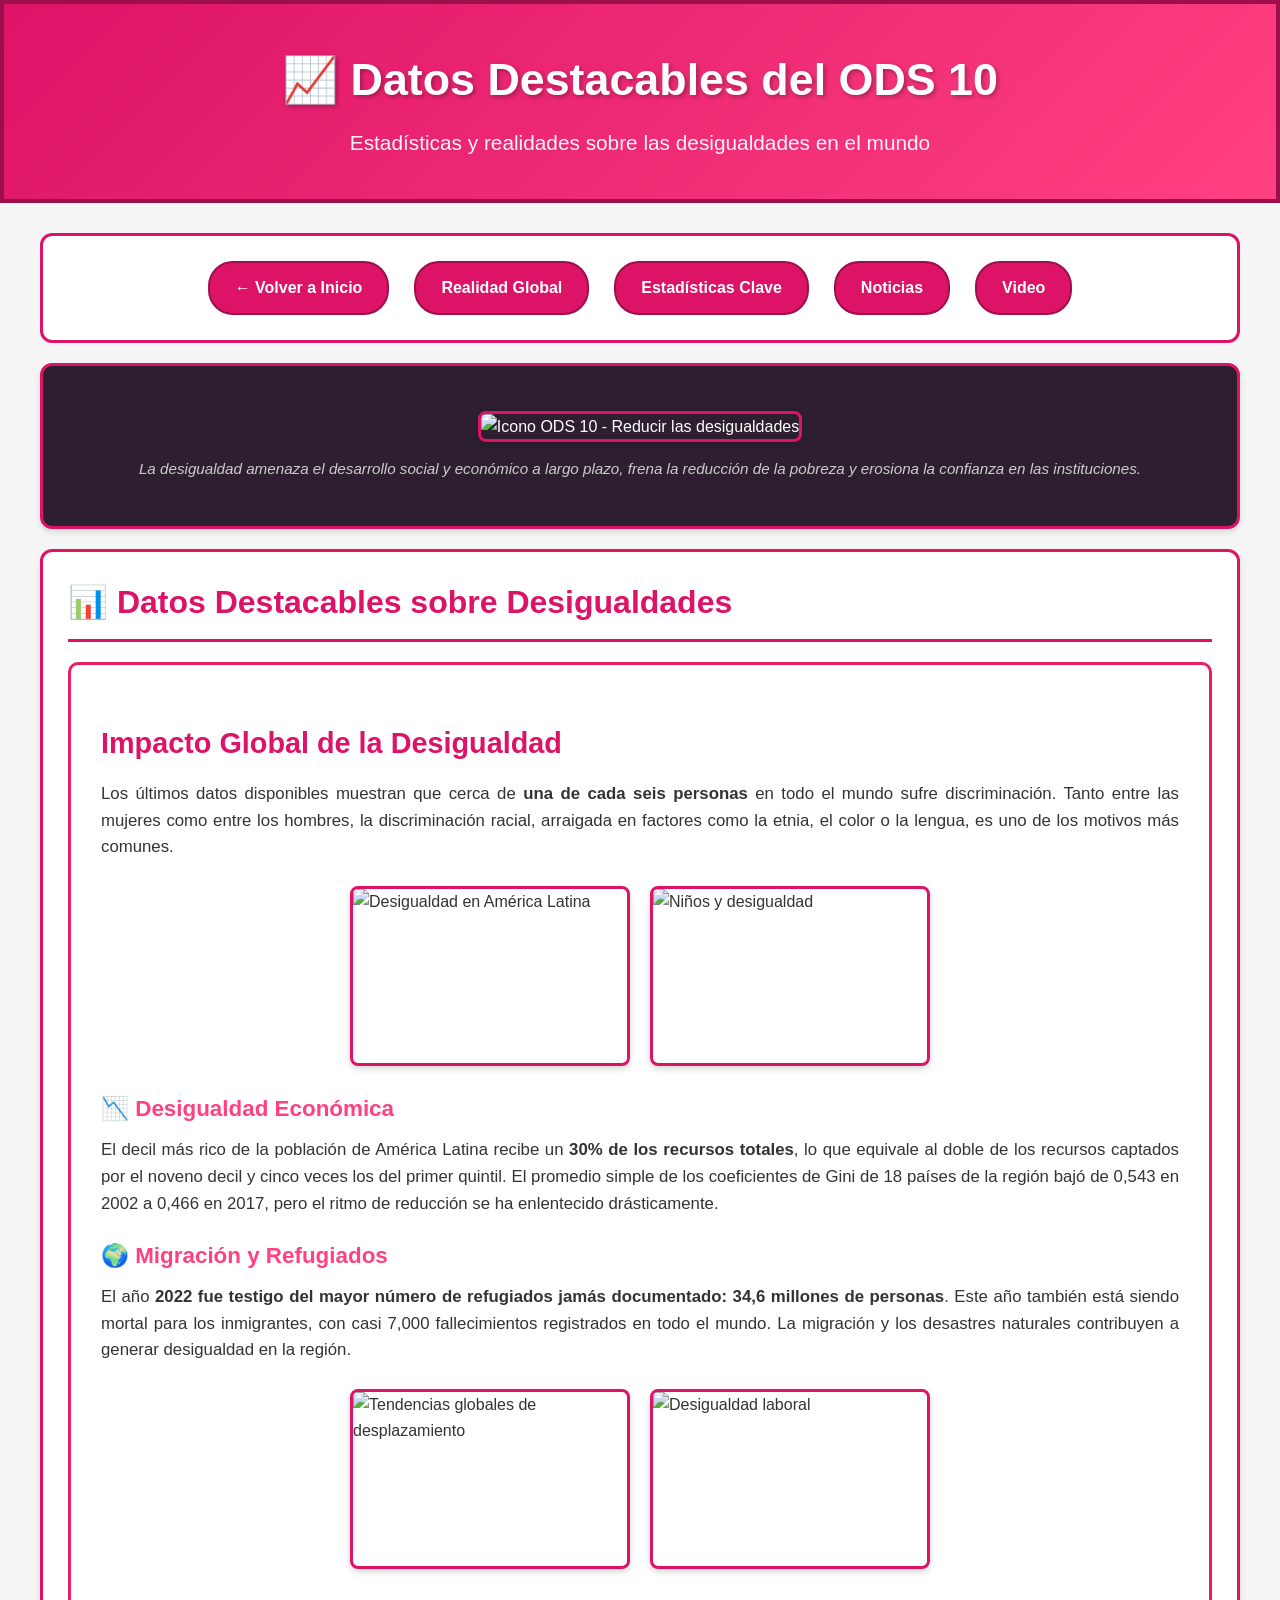
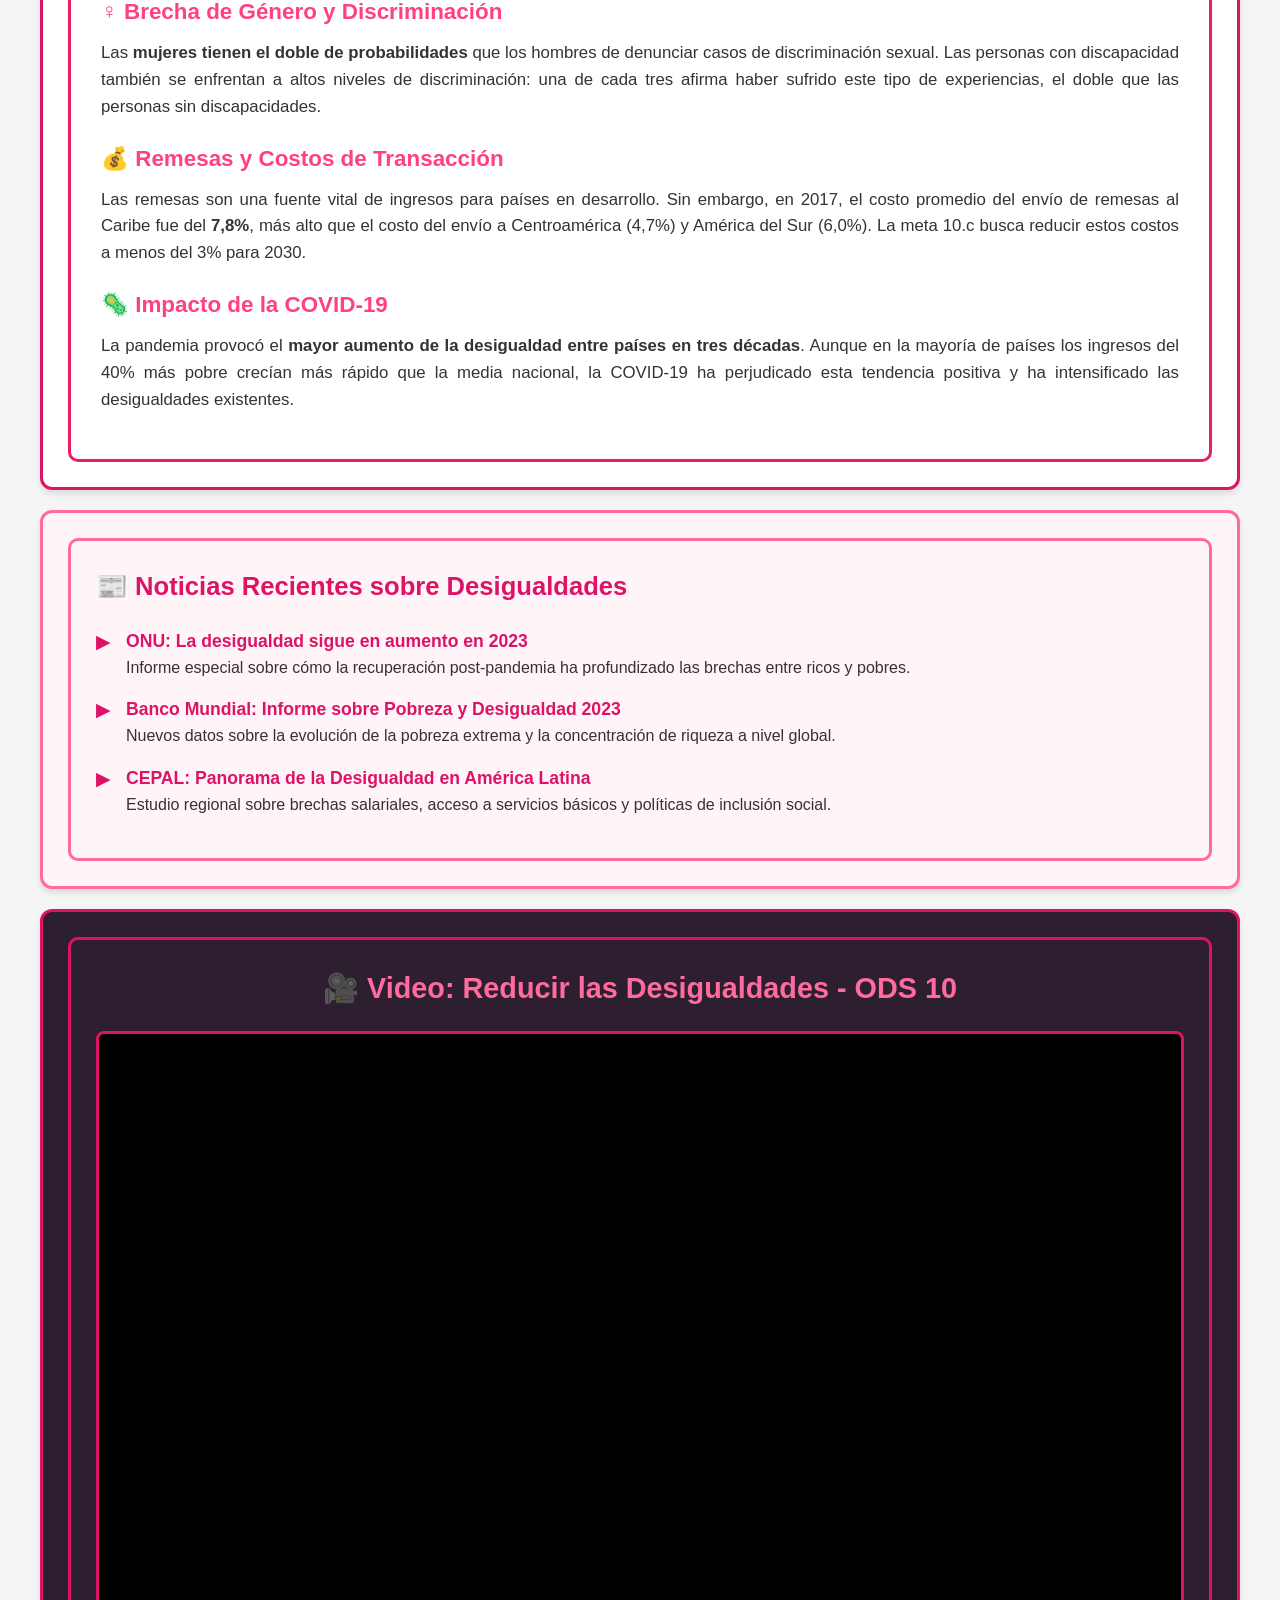
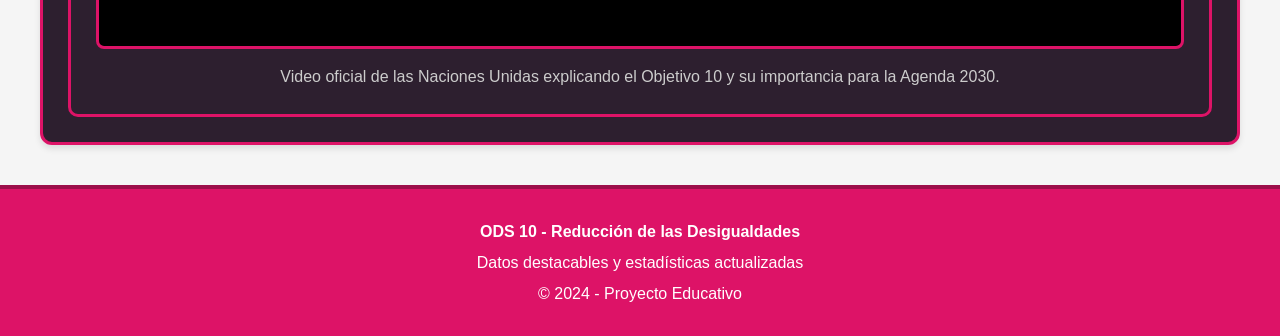
==== secundaria.html @ 6e18056b "Add files via upload" ====
<!DOCTYPE html>
<html lang="es">
<head>
    <meta charset="UTF-8">
    <meta name="viewport" content="width=device-width, initial-scale=1.0">
    <title>ODS 10 - Datos Destacables | Reducción de las Desigualdades</title>
    <link rel="stylesheet" href="styles.css">
</head>
<body>

    <!-- HEADER -->
    <header class="header">
        <h1>📈 Datos Destacables del ODS 10</h1>
        <p>Estadísticas y realidades sobre las desigualdades en el mundo</p>
    </header>

    <!-- CONTENEDOR 1: MENÚ -->
    <nav class="menu-container">
        <ul class="menu">
            <li><a href="index.html">← Volver a Inicio</a></li>
            <li><a href="#elemento1">Realidad Global</a></li>
            <li><a href="#elemento2">Estadísticas Clave</a></li>
            <li><a href="#elemento3">Noticias</a></li>
            <li><a href="#elemento4">Video</a></li>
        </ul>
    </nav>

    <!-- ELEMENTO 1: IMAGEN FOTOGRÁFICA -->
    <section id="elemento1" class="container container-dark">
        <div class="image-container" style="background-color: transparent; border: none;">
            <img src="https://www.un.org/sustainabledevelopment/es/wp-content/uploads/sites/3/2019/07/E_SDG-goals_icons-individual-rgb-10.png" 
                 alt="Icono ODS 10 - Reducir las desigualdades">
            <p class="image-caption" style="color: #ccc;">
                La desigualdad amenaza el desarrollo social y económico a largo plazo, frena la reducción de la pobreza 
                y erosiona la confianza en las instituciones.
            </p>
        </div>
    </section>

    <!-- ELEMENTO 2: TEXTO DE DATOS DESTACABLES -->
    <section id="elemento2" class="container">
        <h2 class="section-title">📊 Datos Destacables sobre Desigualdades</h2>
        
        <div class="text-content">
            <h2>Impacto Global de la Desigualdad</h2>
            <p>
                Los últimos datos disponibles muestran que cerca de <strong>una de cada seis personas</strong> en todo el mundo 
                sufre discriminación. Tanto entre las mujeres como entre los hombres, la discriminación racial, arraigada 
                en factores como la etnia, el color o la lengua, es uno de los motivos más comunes.
            </p>

            <!-- PRIMERA IMAGEN EN MEDIO DEL TEXTO -->
            <div class="inline-images">
                <img src="https://www.cepal.org/sites/default/files/styles/1280x720/public/images/field/image/2023-04/ods-10-redes.jpg" 
                     alt="Desigualdad en América Latina" class="inline-image">
                <img src="https://www.unicef.org/sites/default/files/styles/press_release_feature/public/UNI309553.jpg" 
                     alt="Niños y desigualdad" class="inline-image">
            </div>

            <h3>📉 Desigualdad Económica</h3>
            <p>
                El decil más rico de la población de América Latina recibe un <strong>30% de los recursos totales</strong>, 
                lo que equivale al doble de los recursos captados por el noveno decil y cinco veces los del primer quintil. 
                El promedio simple de los coeficientes de Gini de 18 países de la región bajó de 0,543 en 2002 a 0,466 en 2017, 
                pero el ritmo de reducción se ha enlentecido drásticamente.
            </p>

            <h3>🌍 Migración y Refugiados</h3>
            <p>
                El año <strong>2022 fue testigo del mayor número de refugiados jamás documentado: 34,6 millones de personas</strong>. 
                Este año también está siendo mortal para los inmigrantes, con casi 7,000 fallecimientos registrados en todo el mundo. 
                La migración y los desastres naturales contribuyen a generar desigualdad en la región.
            </p>

            <!-- SEGUNDA IMAGEN EN MEDIO DEL TEXTO -->
            <div class="inline-images">
                <img src="https://www.unhcr.org/sites/default/files/2022-06/UNHCR-Global-Trends-Report-2021.jpg" 
                     alt="Tendencias globales de desplazamiento" class="inline-image">
                <img src="https://www.ilo.org/wcmsp5/groups/public/@dgreports/@dcomm/documents/image/wcms_738814.jpg" 
                     alt="Desigualdad laboral" class="inline-image">
            </div>

            <h3>♀️ Brecha de Género y Discriminación</h3>
            <p>
                Las <strong>mujeres tienen el doble de probabilidades</strong> que los hombres de denunciar casos de discriminación sexual. 
                Las personas con discapacidad también se enfrentan a altos niveles de discriminación: una de cada tres afirma haber 
                sufrido este tipo de experiencias, el doble que las personas sin discapacidades.
            </p>

            <h3>💰 Remesas y Costos de Transacción</h3>
            <p>
                Las remesas son una fuente vital de ingresos para países en desarrollo. Sin embargo, en 2017, el costo promedio 
                del envío de remesas al Caribe fue del <strong>7,8%</strong>, más alto que el costo del envío a Centroamérica (4,7%) 
                y América del Sur (6,0%). La meta 10.c busca reducir estos costos a menos del 3% para 2030.
            </p>

            <h3>🦠 Impacto de la COVID-19</h3>
            <p>
                La pandemia provocó el <strong>mayor aumento de la desigualdad entre países en tres décadas</strong>. 
                Aunque en la mayoría de países los ingresos del 40% más pobre crecían más rápido que la media nacional, 
                la COVID-19 ha perjudicado esta tendencia positiva y ha intensificado las desigualdades existentes.
            </p>
        </div>
    </section>

    <!-- ELEMENTO 3: LISTA CON LINKS A NOTICIAS -->
    <section id="elemento3" class="container container-alt">
        <div class="links-list">
            <h3>📰 Noticias Recientes sobre Desigualdades</h3>
            <ul>
                <li>
                    <a href="https://www.un.org/sustainabledevelopment/es/blog/2023/09/desigualdad-en-aumento/" target="_blank">
                        ONU: La desigualdad sigue en aumento en 2023
                    </a>
                    <p>Informe especial sobre cómo la recuperación post-pandemia ha profundizado las brechas entre ricos y pobres.</p>
                </li>
                <li>
                    <a href="https://www.bancomundial.org/es/news/press-release/2023/03/01/poverty-and-inequality-report-2023" target="_blank">
                        Banco Mundial: Informe sobre Pobreza y Desigualdad 2023
                    </a>
                    <p>Nuevos datos sobre la evolución de la pobreza extrema y la concentración de riqueza a nivel global.</p>
                </li>
                <li>
                    <a href="https://www.cepal.org/es/comunicados/la-desigualdad-america-latina-caribe" target="_blank">
                        CEPAL: Panorama de la Desigualdad en América Latina
                    </a>
                    <p>Estudio regional sobre brechas salariales, acceso a servicios básicos y políticas de inclusión social.</p>
                </li>
            </ul>
        </div>
    </section>

    <!-- ELEMENTO 4: VIDEO -->
    <section id="elemento4" class="container container-dark">
        <div class="video-container">
            <h3>🎥 Video: Reducir las Desigualdades - ODS 10</h3>
            <div class="video-wrapper">
                <iframe 
                    src="https://www.youtube.com/embed/9HKfK3n-2xA" 
                    title="Video ODS 10 - Reducción de las Desigualdades" 
                    frameborder="0" 
                    allow="accelerometer; autoplay; clipboard-write; encrypted-media; gyroscope; picture-in-picture" 
                    allowfullscreen>
                </iframe>
            </div>
            <p style="margin-top: 15px; color: #ccc;">
                Video oficial de las Naciones Unidas explicando el Objetivo 10 y su importancia para la Agenda 2030.
            </p>
        </div>
    </section>

    <!-- FOOTER -->
    <footer class="footer">
        <p><strong>ODS 10 - Reducción de las Desigualdades</strong></p>
        <p>Datos destacables y estadísticas actualizadas</p>
        <p>&copy; 2024 - Proyecto Educativo</p>
    </footer>

</body>
</html>
---- styles.css ----
/* ============================================
   ESTILOS GENERALES - ODS 10
   Reducción de las Desigualdades
   ============================================ */

* {
    margin: 0;
    padding: 0;
    box-sizing: border-box;
}

body {
    font-family: 'Segoe UI', Tahoma, Geneva, Verdana, sans-serif;
    background-color: #f5f5f5;
    color: #333;
    line-height: 1.6;
}

/* ============================================
   CONTENEDORES BASE
   ============================================ */

.container {
    background-color: #ffffff;
    border: 3px solid #dd1367; /* Color oficial ODS 10 */
    border-radius: 12px;
    padding: 25px;
    margin: 20px auto;
    max-width: 1200px;
    box-shadow: 0 4px 6px rgba(0, 0, 0, 0.1);
}

.container-alt {
    background-color: #fff5f8;
    border: 3px solid #ff6b9d;
}

.container-dark {
    background-color: #2d1f2f;
    border: 3px solid #dd1367;
    color: white;
}

.container-light {
    background-color: #fafafa;
    border: 3px solid #e91e63;
}

/* ============================================
   HEADER Y NAVEGACIÓN
   ============================================ */

.header {
    background: linear-gradient(135deg, #dd1367 0%, #ff4081 100%);
    color: white;
    text-align: center;
    padding: 40px 20px;
    border: 4px solid #9c0f4a;
    margin-bottom: 30px;
}

.header h1 {
    font-size: 2.8em;
    margin-bottom: 10px;
    text-shadow: 2px 2px 4px rgba(0,0,0,0.3);
}

.header p {
    font-size: 1.3em;
    opacity: 0.95;
}

/* Menú de navegación */
.menu-container {
    background-color: #ffffff;
    border: 3px solid #dd1367;
    padding: 20px;
    margin: 20px auto;
    max-width: 1200px;
    border-radius: 12px;
}

.menu {
    display: flex;
    justify-content: center;
    flex-wrap: wrap;
    gap: 15px;
    list-style: none;
}

.menu li {
    margin: 5px;
}

.menu a {
    display: block;
    background-color: #dd1367;
    color: white;
    text-decoration: none;
    padding: 12px 25px;
    border-radius: 25px;
    font-weight: bold;
    transition: all 0.3s ease;
    border: 2px solid #9c0f4a;
}

.menu a:hover {
    background-color: #ff4081;
    transform: translateY(-2px);
    box-shadow: 0 4px 8px rgba(221, 19, 103, 0.3);
}

.menu a.active {
    background-color: #9c0f4a;
}

/* ============================================
   SECCIONES DE CONTENIDO
   ============================================ */

.section-title {
    color: #dd1367;
    font-size: 2em;
    margin-bottom: 20px;
    border-bottom: 3px solid #dd1367;
    padding-bottom: 10px;
}

.content-wrapper {
    display: grid;
    grid-template-columns: 1fr;
    gap: 30px;
}

/* Elemento 1: Imagen fotográfica */
.image-container {
    text-align: center;
    background-color: #fff0f3;
    border: 3px solid #ff6b9d;
    padding: 20px;
    border-radius: 10px;
}

.image-container img {
    max-width: 100%;
    height: auto;
    border-radius: 8px;
    border: 3px solid #dd1367;
    box-shadow: 0 4px 8px rgba(0,0,0,0.2);
}

.image-caption {
    margin-top: 15px;
    font-style: italic;
    color: #666;
    font-size: 0.95em;
}

/* Elemento 2: Texto con imágenes */
.text-content {
    background-color: #ffffff;
    border: 3px solid #e91e63;
    padding: 30px;
    border-radius: 10px;
}

.text-content h2 {
    color: #dd1367;
    margin: 25px 0 15px 0;
    font-size: 1.8em;
}

.text-content h3 {
    color: #ff4081;
    margin: 20px 0 10px 0;
    font-size: 1.4em;
}

.text-content p {
    margin-bottom: 15px;
    text-align: justify;
    font-size: 1.05em;
}

.inline-images {
    display: flex;
    justify-content: center;
    gap: 20px;
    margin: 25px 0;
    flex-wrap: wrap;
}

.inline-image {
    width: 280px;
    height: 180px;
    object-fit: cover;
    border: 3px solid #dd1367;
    border-radius: 8px;
    box-shadow: 0 3px 6px rgba(0,0,0,0.16);
}

/* Elemento 3: Lista con links */
.links-list {
    background-color: #fff5f8;
    border: 3px solid #ff6b9d;
    padding: 25px;
    border-radius: 10px;
}

.links-list h3 {
    color: #dd1367;
    margin-bottom: 20px;
    font-size: 1.6em;
}

.links-list ul {
    list-style: none;
    padding-left: 0;
}

.links-list li {
    margin: 15px 0;
    padding-left: 30px;
    position: relative;
}

.links-list li::before {
    content: "▶";
    color: #dd1367;
    position: absolute;
    left: 0;
    font-size: 1.2em;
}

.links-list a {
    color: #dd1367;
    text-decoration: none;
    font-weight: 600;
    font-size: 1.1em;
    transition: color 0.3s;
}

.links-list a:hover {
    color: #ff4081;
    text-decoration: underline;
}

/* Elemento 4: Infografía */
.infografia-container {
    background-color: #ffffff;
    border: 3px solid #dd1367;
    padding: 25px;
    border-radius: 10px;
    text-align: center;
}

.infografia-container h3 {
    color: #dd1367;
    margin-bottom: 20px;
    font-size: 1.8em;
}

.infografia-img {
    max-width: 100%;
    height: auto;
    border: 3px solid #ff6b9d;
    border-radius: 8px;
}

/* Elemento 4 alternativo: Video */
.video-container {
    background-color: #2d1f2f;
    border: 3px solid #dd1367;
    padding: 25px;
    border-radius: 10px;
    text-align: center;
    color: white;
}

.video-container h3 {
    color: #ff6b9d;
    margin-bottom: 20px;
    font-size: 1.8em;
}

.video-wrapper {
    position: relative;
    padding-bottom: 56.25%;
    height: 0;
    overflow: hidden;
    max-width: 100%;
    background: #000;
    border-radius: 8px;
    border: 3px solid #dd1367;
}

.video-wrapper iframe {
    position: absolute;
    top: 0;
    left: 0;
    width: 100%;
    height: 100%;
}

/* ============================================
   FOOTER
   ============================================ */

.footer {
    background-color: #dd1367;
    color: white;
    text-align: center;
    padding: 25px;
    margin-top: 40px;
    border-top: 4px solid #9c0f4a;
}

.footer p {
    margin: 5px 0;
}

/* ============================================
   RESPONSIVE
   ============================================ */

@media (max-width: 768px) {
    .header h1 {
        font-size: 2em;
    }
    
    .menu {
        flex-direction: column;
        align-items: center;
    }
    
    .inline-images {
        flex-direction: column;
        align-items: center;
    }
    
    .inline-image {
        width: 100%;
        max-width: 300px;
    }
}
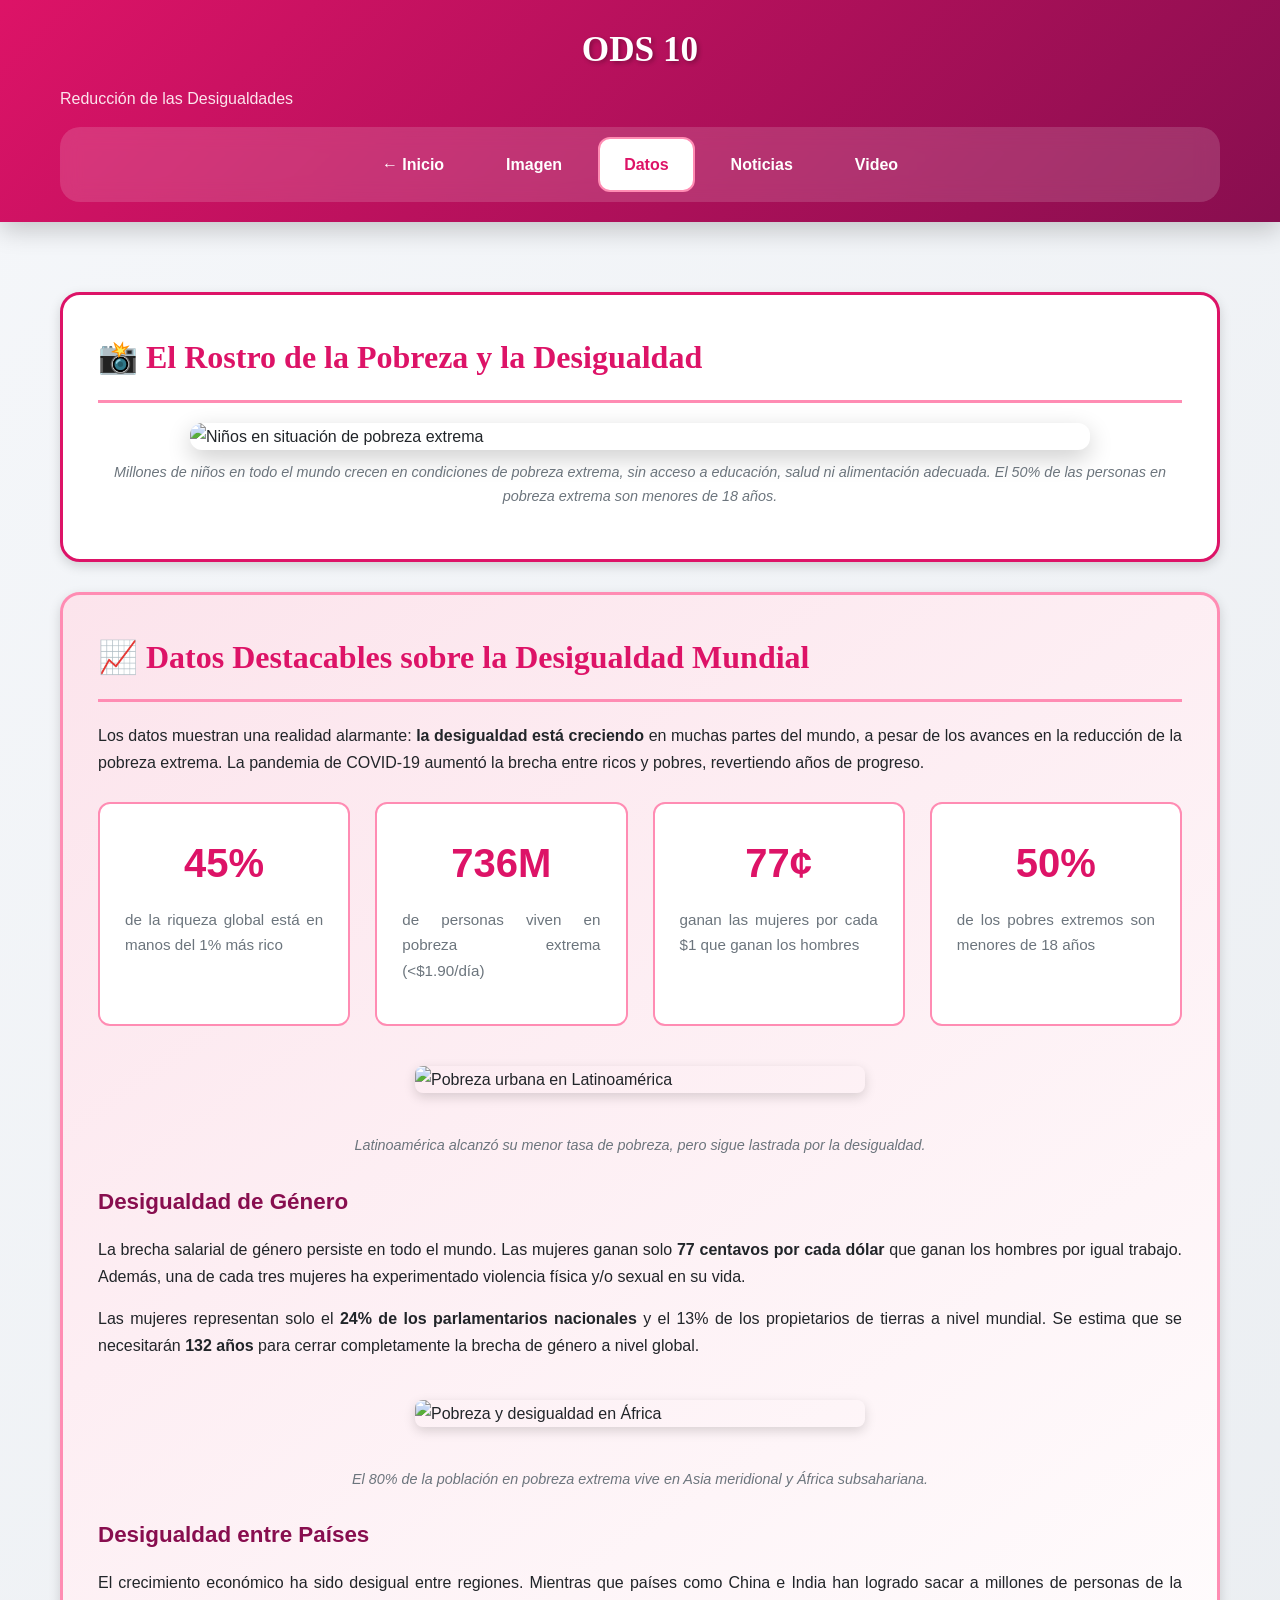
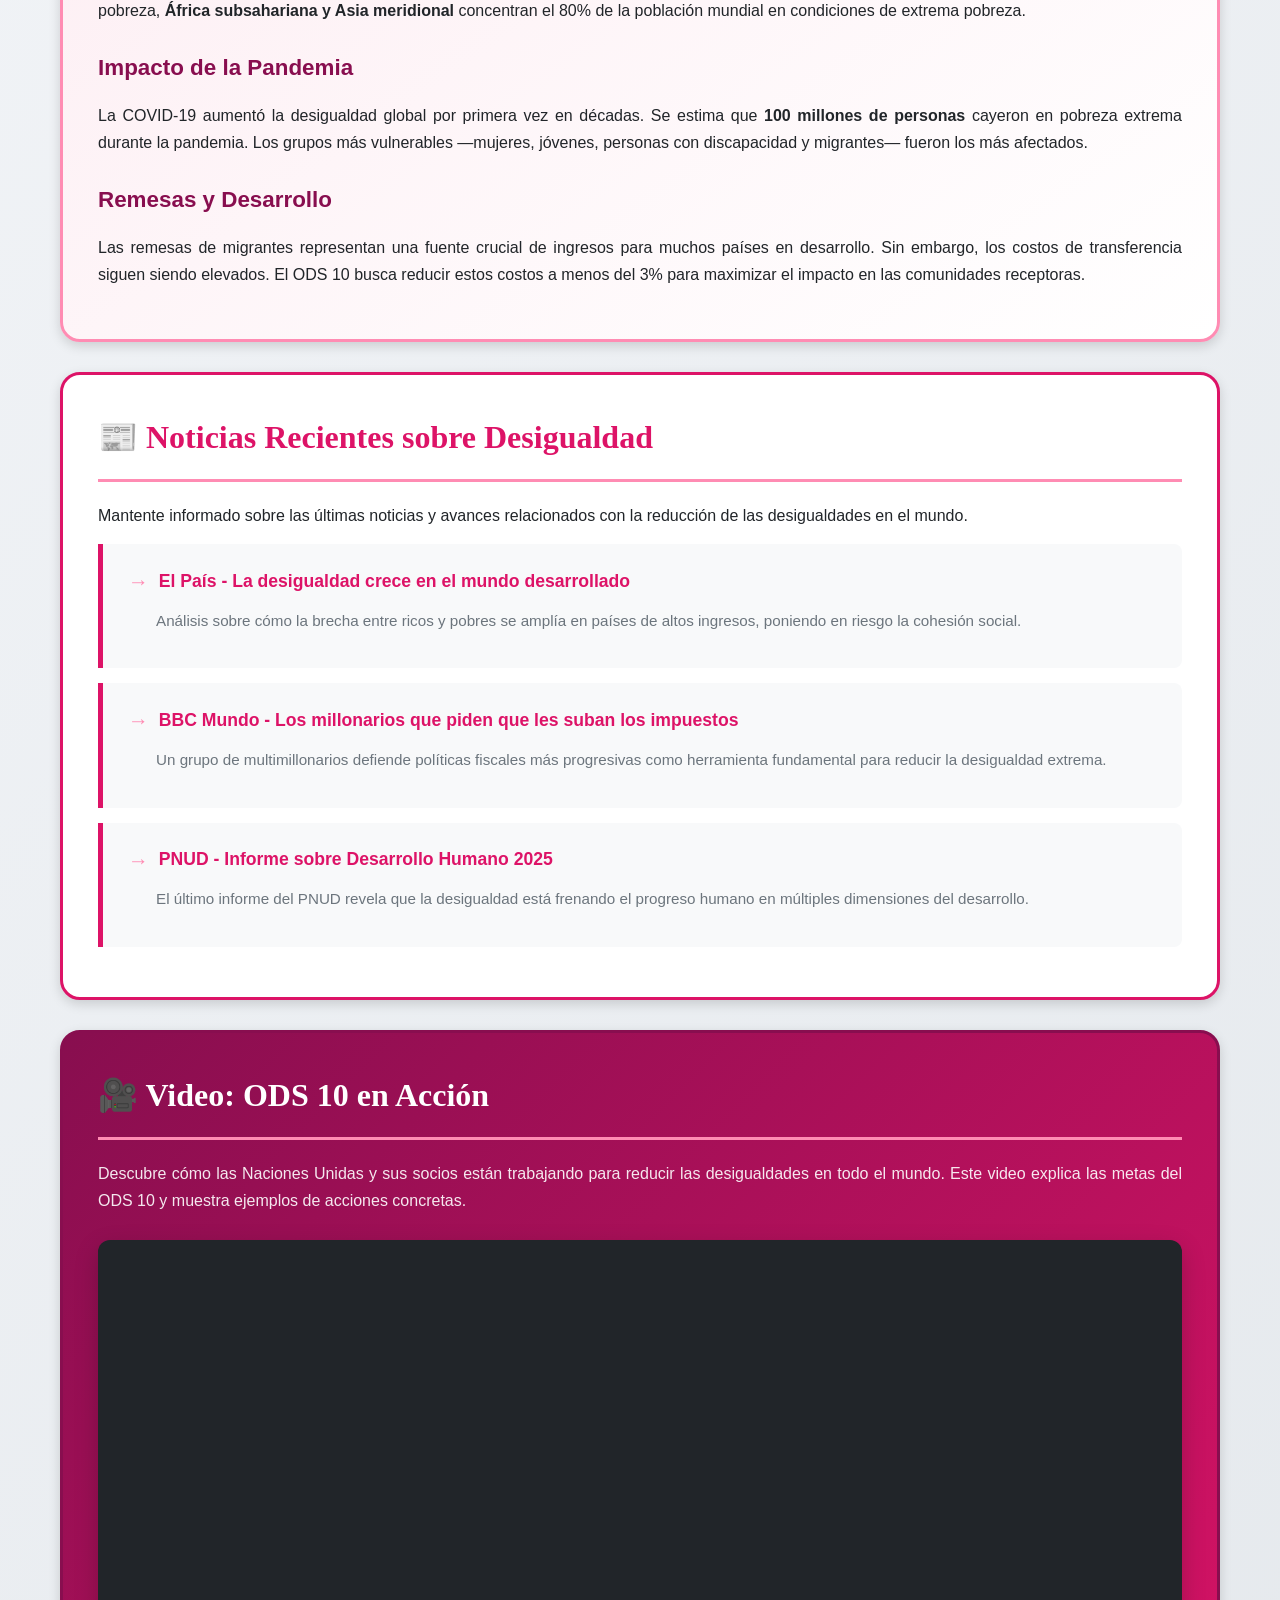
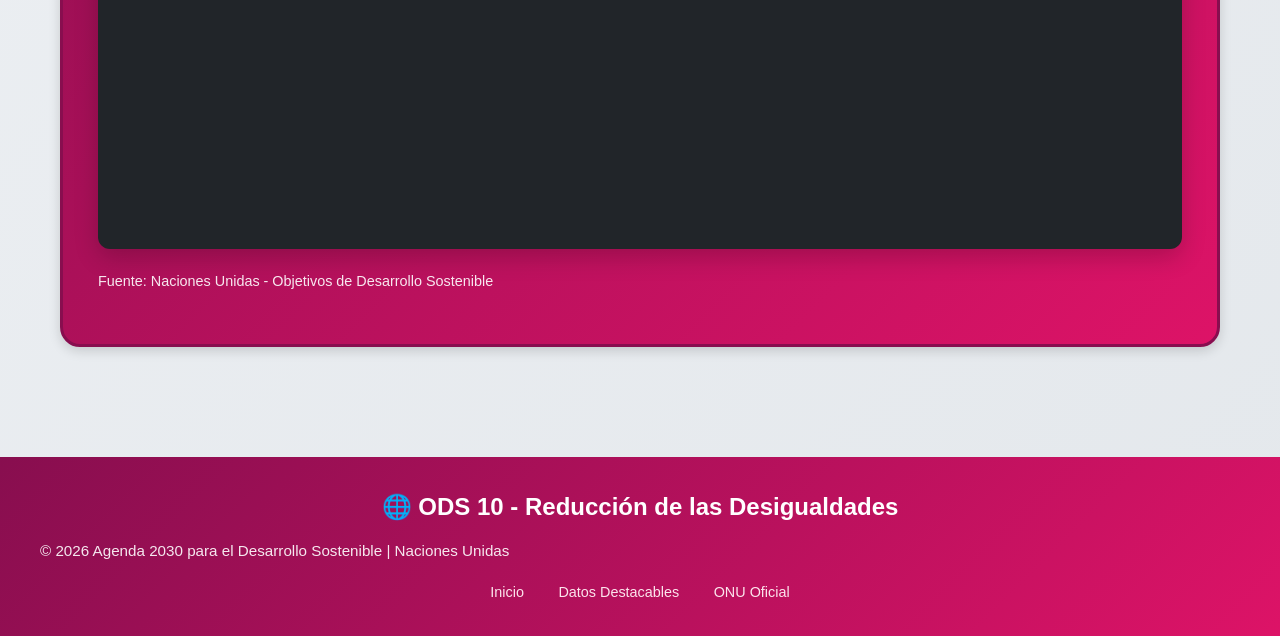
==== commit c09d00b6: "Add files via upload" ====
--- a/secundaria.html
+++ b/secundaria.html
@@ -1,160 +1,206 @@
-<!DOCTYPE html>
-<html lang="es">
-<head>
-    <meta charset="UTF-8">
-    <meta name="viewport" content="width=device-width, initial-scale=1.0">
-    <title>ODS 10 - Datos Destacables | Reducción de las Desigualdades</title>
-    <link rel="stylesheet" href="styles.css">
-</head>
-<body>
-
-    <!-- HEADER -->
-    <header class="header">
-        <h1>📈 Datos Destacables del ODS 10</h1>
-        <p>Estadísticas y realidades sobre las desigualdades en el mundo</p>
-    </header>
-
-    <!-- CONTENEDOR 1: MENÚ -->
-    <nav class="menu-container">
-        <ul class="menu">
-            <li><a href="index.html">← Volver a Inicio</a></li>
-            <li><a href="#elemento1">Realidad Global</a></li>
-            <li><a href="#elemento2">Estadísticas Clave</a></li>
-            <li><a href="#elemento3">Noticias</a></li>
-            <li><a href="#elemento4">Video</a></li>
-        </ul>
-    </nav>
-
-    <!-- ELEMENTO 1: IMAGEN FOTOGRÁFICA -->
-    <section id="elemento1" class="container container-dark">
-        <div class="image-container" style="background-color: transparent; border: none;">
-            <img src="https://www.un.org/sustainabledevelopment/es/wp-content/uploads/sites/3/2019/07/E_SDG-goals_icons-individual-rgb-10.png" 
-                 alt="Icono ODS 10 - Reducir las desigualdades">
-            <p class="image-caption" style="color: #ccc;">
-                La desigualdad amenaza el desarrollo social y económico a largo plazo, frena la reducción de la pobreza 
-                y erosiona la confianza en las instituciones.
-            </p>
-        </div>
-    </section>
-
-    <!-- ELEMENTO 2: TEXTO DE DATOS DESTACABLES -->
-    <section id="elemento2" class="container">
-        <h2 class="section-title">📊 Datos Destacables sobre Desigualdades</h2>
-        
-        <div class="text-content">
-            <h2>Impacto Global de la Desigualdad</h2>
-            <p>
-                Los últimos datos disponibles muestran que cerca de <strong>una de cada seis personas</strong> en todo el mundo 
-                sufre discriminación. Tanto entre las mujeres como entre los hombres, la discriminación racial, arraigada 
-                en factores como la etnia, el color o la lengua, es uno de los motivos más comunes.
-            </p>
-
-            <!-- PRIMERA IMAGEN EN MEDIO DEL TEXTO -->
-            <div class="inline-images">
-                <img src="https://www.cepal.org/sites/default/files/styles/1280x720/public/images/field/image/2023-04/ods-10-redes.jpg" 
-                     alt="Desigualdad en América Latina" class="inline-image">
-                <img src="https://www.unicef.org/sites/default/files/styles/press_release_feature/public/UNI309553.jpg" 
-                     alt="Niños y desigualdad" class="inline-image">
-            </div>
-
-            <h3>📉 Desigualdad Económica</h3>
-            <p>
-                El decil más rico de la población de América Latina recibe un <strong>30% de los recursos totales</strong>, 
-                lo que equivale al doble de los recursos captados por el noveno decil y cinco veces los del primer quintil. 
-                El promedio simple de los coeficientes de Gini de 18 países de la región bajó de 0,543 en 2002 a 0,466 en 2017, 
-                pero el ritmo de reducción se ha enlentecido drásticamente.
-            </p>
-
-            <h3>🌍 Migración y Refugiados</h3>
-            <p>
-                El año <strong>2022 fue testigo del mayor número de refugiados jamás documentado: 34,6 millones de personas</strong>. 
-                Este año también está siendo mortal para los inmigrantes, con casi 7,000 fallecimientos registrados en todo el mundo. 
-                La migración y los desastres naturales contribuyen a generar desigualdad en la región.
-            </p>
-
-            <!-- SEGUNDA IMAGEN EN MEDIO DEL TEXTO -->
-            <div class="inline-images">
-                <img src="https://www.unhcr.org/sites/default/files/2022-06/UNHCR-Global-Trends-Report-2021.jpg" 
-                     alt="Tendencias globales de desplazamiento" class="inline-image">
-                <img src="https://www.ilo.org/wcmsp5/groups/public/@dgreports/@dcomm/documents/image/wcms_738814.jpg" 
-                     alt="Desigualdad laboral" class="inline-image">
-            </div>
-
-            <h3>♀️ Brecha de Género y Discriminación</h3>
-            <p>
-                Las <strong>mujeres tienen el doble de probabilidades</strong> que los hombres de denunciar casos de discriminación sexual. 
-                Las personas con discapacidad también se enfrentan a altos niveles de discriminación: una de cada tres afirma haber 
-                sufrido este tipo de experiencias, el doble que las personas sin discapacidades.
-            </p>
-
-            <h3>💰 Remesas y Costos de Transacción</h3>
-            <p>
-                Las remesas son una fuente vital de ingresos para países en desarrollo. Sin embargo, en 2017, el costo promedio 
-                del envío de remesas al Caribe fue del <strong>7,8%</strong>, más alto que el costo del envío a Centroamérica (4,7%) 
-                y América del Sur (6,0%). La meta 10.c busca reducir estos costos a menos del 3% para 2030.
-            </p>
-
-            <h3>🦠 Impacto de la COVID-19</h3>
-            <p>
-                La pandemia provocó el <strong>mayor aumento de la desigualdad entre países en tres décadas</strong>. 
-                Aunque en la mayoría de países los ingresos del 40% más pobre crecían más rápido que la media nacional, 
-                la COVID-19 ha perjudicado esta tendencia positiva y ha intensificado las desigualdades existentes.
-            </p>
-        </div>
-    </section>
-
-    <!-- ELEMENTO 3: LISTA CON LINKS A NOTICIAS -->
-    <section id="elemento3" class="container container-alt">
-        <div class="links-list">
-            <h3>📰 Noticias Recientes sobre Desigualdades</h3>
-            <ul>
-                <li>
-                    <a href="https://www.un.org/sustainabledevelopment/es/blog/2023/09/desigualdad-en-aumento/" target="_blank">
-                        ONU: La desigualdad sigue en aumento en 2023
-                    </a>
-                    <p>Informe especial sobre cómo la recuperación post-pandemia ha profundizado las brechas entre ricos y pobres.</p>
-                </li>
-                <li>
-                    <a href="https://www.bancomundial.org/es/news/press-release/2023/03/01/poverty-and-inequality-report-2023" target="_blank">
-                        Banco Mundial: Informe sobre Pobreza y Desigualdad 2023
-                    </a>
-                    <p>Nuevos datos sobre la evolución de la pobreza extrema y la concentración de riqueza a nivel global.</p>
-                </li>
-                <li>
-                    <a href="https://www.cepal.org/es/comunicados/la-desigualdad-america-latina-caribe" target="_blank">
-                        CEPAL: Panorama de la Desigualdad en América Latina
-                    </a>
-                    <p>Estudio regional sobre brechas salariales, acceso a servicios básicos y políticas de inclusión social.</p>
-                </li>
-            </ul>
-        </div>
-    </section>
-
-    <!-- ELEMENTO 4: VIDEO -->
-    <section id="elemento4" class="container container-dark">
-        <div class="video-container">
-            <h3>🎥 Video: Reducir las Desigualdades - ODS 10</h3>
-            <div class="video-wrapper">
-                <iframe 
-                    src="https://www.youtube.com/embed/9HKfK3n-2xA" 
-                    title="Video ODS 10 - Reducción de las Desigualdades" 
-                    frameborder="0" 
-                    allow="accelerometer; autoplay; clipboard-write; encrypted-media; gyroscope; picture-in-picture" 
-                    allowfullscreen>
-                </iframe>
-            </div>
-            <p style="margin-top: 15px; color: #ccc;">
-                Video oficial de las Naciones Unidas explicando el Objetivo 10 y su importancia para la Agenda 2030.
-            </p>
-        </div>
-    </section>
-
-    <!-- FOOTER -->
-    <footer class="footer">
-        <p><strong>ODS 10 - Reducción de las Desigualdades</strong></p>
-        <p>Datos destacables y estadísticas actualizadas</p>
-        <p>&copy; 2024 - Proyecto Educativo</p>
-    </footer>
-
-</body>
-</html>+<!DOCTYPE html>
+<html lang="es">
+<head>
+    <meta charset="UTF-8">
+    <meta name="viewport" content="width=device-width, initial-scale=1.0">
+    <meta name="description" content="ODS 10 - Datos destacables sobre la reducción de las desigualdades en el mundo 2026">
+    <title>ODS 10 - Datos Destacables | Reducción de las Desigualdades</title>
+    <link rel="stylesheet" href="styles.css">
+    <link rel="icon" href="https://sdgs.un.org/sites/default/files/2020-11/Goal%2010%20-%20sp.png" type="image/png">
+</head>
+<body>
+    <!-- HEADER Y NAVEGACIÓN -->
+    <header>
+        <div class="header-content">
+            <div class="logo-section">
+                <h1>ODS 10</h1>
+                <p>Reducción de las Desigualdades</p>
+            </div>
+            <nav>
+                <ul>
+                    <li><a href="index.html">← Inicio</a></li>
+                    <li><a href="#imagen">Imagen</a></li>
+                    <li><a href="#datos" class="active">Datos</a></li>
+                    <li><a href="#noticias">Noticias</a></li>
+                    <li><a href="#video">Video</a></li>
+                </ul>
+            </nav>
+        </div>
+    </header>
+
+    <!-- CONTENIDO PRINCIPAL -->
+    <main>
+        <!-- CONTENEDOR 1: IMAGEN FOTOGRÁFICA -->
+        <section id="imagen" class="contenedor">
+            <h2>📸 El Rostro de la Pobreza y la Desigualdad</h2>
+            <img 
+                src="https://www.nuevarevista.net/wp-content/uploads/2017/07/image-75-min-1-848x484.jpg" 
+                alt="Niños en situación de pobreza extrema" 
+                class="imagen-principal"
+            >
+            <p class="imagen-caption">
+                Millones de niños en todo el mundo crecen en condiciones de pobreza extrema, sin acceso a educación, 
+                salud ni alimentación adecuada. El 50% de las personas en pobreza extrema son menores de 18 años.
+            </p>
+        </section>
+
+        <!-- CONTENEDOR 2: DATOS DESTACABLES -->
+        <section id="datos" class="contenedor contenedor-destacado">
+            <h2>📈 Datos Destacables sobre la Desigualdad Mundial</h2>
+            
+            <p>
+                Los datos muestran una realidad alarmante: <strong>la desigualdad está creciendo</strong> en muchas partes del mundo, 
+                a pesar de los avances en la reducción de la pobreza extrema. La pandemia de COVID-19 aumentó la brecha 
+                entre ricos y pobres, revertiendo años de progreso.
+            </p>
+
+            <!-- Tarjetas de datos -->
+            <div class="datos-grid">
+                <div class="dato-card">
+                    <span class="dato-numero">45%</span>
+                    <p class="dato-label">de la riqueza global está en manos del 1% más rico</p>
+                </div>
+                <div class="dato-card">
+                    <span class="dato-numero">736M</span>
+                    <p class="dato-label">de personas viven en pobreza extrema (&lt;$1.90/día)</p>
+                </div>
+                <div class="dato-card">
+                    <span class="dato-numero">77¢</span>
+                    <p class="dato-label">ganan las mujeres por cada $1 que ganan los hombres</p>
+                </div>
+                <div class="dato-card">
+                    <span class="dato-numero">50%</span>
+                    <p class="dato-label">de los pobres extremos son menores de 18 años</p>
+                </div>
+            </div>
+
+            <!-- Primera imagen en medio del texto -->
+            <div class="galeria-imagenes">
+                <img 
+                    src="https://imagenes.elpais.com/resizer/v2/VLRN6U6D3BFIPLOQR5TU2Z4ZPA.jpg?auth=4eba540f303e68d9f0b34b5f101a10c4402f15ec1561a8bcf3473ba0f8e0c3d2&width=1200" 
+                    alt="Pobreza urbana en Latinoamérica" 
+                    class="imagen-secundaria"
+                >
+            </div>
+            <p class="imagen-caption">Latinoamérica alcanzó su menor tasa de pobreza, pero sigue lastrada por la desigualdad.</p>
+
+            <h3>Desigualdad de Género</h3>
+            <p>
+                La brecha salarial de género persiste en todo el mundo. Las mujeres ganan solo <strong>77 centavos por cada dólar</strong> 
+                que ganan los hombres por igual trabajo. Además, una de cada tres mujeres ha experimentado violencia física 
+                y/o sexual en su vida.
+            </p>
+            <p>
+                Las mujeres representan solo el <strong>24% de los parlamentarios nacionales</strong> y el 13% de los propietarios 
+                de tierras a nivel mundial. Se estima que se necesitarán <strong>132 años</strong> para cerrar completamente la brecha 
+                de género a nivel global.
+            </p>
+
+            <!-- Segunda imagen en medio del texto -->
+            <div class="galeria-imagenes">
+                <img 
+                    src="https://www.codespa.org/app/uploads/lo-que-no-sabias-2015-pobreza-y-desigualdad.jpg" 
+                    alt="Pobreza y desigualdad en África" 
+                    class="imagen-secundaria"
+                >
+            </div>
+            <p class="imagen-caption">El 80% de la población en pobreza extrema vive en Asia meridional y África subsahariana.</p>
+
+            <h3>Desigualdad entre Países</h3>
+            <p>
+                El crecimiento económico ha sido desigual entre regiones. Mientras que países como China e India han logrado 
+                sacar a millones de personas de la pobreza, <strong>África subsahariana y Asia meridional</strong> concentran el 80% 
+                de la población mundial en condiciones de extrema pobreza.
+            </p>
+
+            <h3>Impacto de la Pandemia</h3>
+            <p>
+                La COVID-19 aumentó la desigualdad global por primera vez en décadas. Se estima que <strong>100 millones de personas</strong> 
+                cayeron en pobreza extrema durante la pandemia. Los grupos más vulnerables —mujeres, jóvenes, personas con discapacidad 
+                y migrantes— fueron los más afectados.
+            </p>
+
+            <h3>Remesas y Desarrollo</h3>
+            <p>
+                Las remesas de migrantes representan una fuente crucial de ingresos para muchos países en desarrollo. 
+                Sin embargo, los costos de transferencia siguen siendo elevados. El ODS 10 busca reducir estos costos 
+                a menos del 3% para maximizar el impacto en las comunidades receptoras.
+            </p>
+        </section>
+
+        <!-- CONTENEDOR 3: LISTA DE NOTICIAS -->
+        <section id="noticias" class="contenedor">
+            <h2>📰 Noticias Recientes sobre Desigualdad</h2>
+            <p>
+                Mantente informado sobre las últimas noticias y avances relacionados con la reducción de las desigualdades 
+                en el mundo.
+            </p>
+            
+            <ul class="lista-recursos">
+                <li>
+                    <a href="https://elpais.com/economia/2025-12-15/la-desigualdad-crece-en-el-mundo-desarrollado.html" target="_blank" rel="noopener noreferrer">
+                        El País - La desigualdad crece en el mundo desarrollado
+                    </a>
+                    <p class="descripcion">
+                        Análisis sobre cómo la brecha entre ricos y pobres se amplía en países de altos ingresos, 
+                        poniendo en riesgo la cohesión social.
+                    </p>
+                </li>
+                <li>
+                    <a href="https://www.bbc.com/mundo/noticias-60567890" target="_blank" rel="noopener noreferrer">
+                        BBC Mundo - Los millonarios que piden que les suban los impuestos
+                    </a>
+                    <p class="descripcion">
+                        Un grupo de multimillonarios defiende políticas fiscales más progresivas como herramienta 
+                        fundamental para reducir la desigualdad extrema.
+                    </p>
+                </li>
+                <li>
+                    <a href="https://www.undp.org/es/press-releases/2025/informe-desarrollo-humano-desigualdad" target="_blank" rel="noopener noreferrer">
+                        PNUD - Informe sobre Desarrollo Humano 2025
+                    </a>
+                    <p class="descripcion">
+                        El último informe del PNUD revela que la desigualdad está frenando el progreso humano 
+                        en múltiples dimensiones del desarrollo.
+                    </p>
+                </li>
+            </ul>
+        </section>
+
+        <!-- CONTENEDOR 4: VIDEO -->
+        <section id="video" class="contenedor contenedor-oscuro">
+            <h2>🎥 Video: ODS 10 en Acción</h2>
+            <p style="margin-bottom: 25px; opacity: 0.9;">
+                Descubre cómo las Naciones Unidas y sus socios están trabajando para reducir las desigualdades 
+                en todo el mundo. Este video explica las metas del ODS 10 y muestra ejemplos de acciones concretas.
+            </p>
+            <div class="video-container">
+                <iframe 
+                    src="https://www.youtube.com/embed/PRMpnC3jHMw" 
+                    title="Video ODS 10 - Reducción de las Desigualdades" 
+                    allow="accelerometer; autoplay; clipboard-write; encrypted-media; gyroscope; picture-in-picture" 
+                    allowfullscreen>
+                </iframe>
+            </div>
+            <p style="margin-top: 20px; opacity: 0.9; font-size: 0.9rem;">
+                Fuente: Naciones Unidas - Objetivos de Desarrollo Sostenible
+            </p>
+        </section>
+    </main>
+
+    <!-- FOOTER -->
+    <footer>
+        <div class="footer-content">
+            <div class="footer-logo">🌐 ODS 10 - Reducción de las Desigualdades</div>
+            <p class="footer-copy">
+                © 2026 Agenda 2030 para el Desarrollo Sostenible | Naciones Unidas
+            </p>
+            <div class="footer-links">
+                <a href="index.html">Inicio</a>
+                <a href="secundaria.html">Datos Destacables</a>
+                <a href="https://sdgs.un.org/es" target="_blank">ONU Oficial</a>
+            </div>
+        </div>
+    </footer>
+</body>
+</html>
--- a/styles.css
+++ b/styles.css
@@ -1,345 +1,504 @@
-/* ============================================
-   ESTILOS GENERALES - ODS 10
-   Reducción de las Desigualdades
-   ============================================ */
-
-* {
-    margin: 0;
-    padding: 0;
-    box-sizing: border-box;
-}
-
-body {
-    font-family: 'Segoe UI', Tahoma, Geneva, Verdana, sans-serif;
-    background-color: #f5f5f5;
-    color: #333;
-    line-height: 1.6;
-}
-
-/* ============================================
-   CONTENEDORES BASE
-   ============================================ */
-
-.container {
-    background-color: #ffffff;
-    border: 3px solid #dd1367; /* Color oficial ODS 10 */
-    border-radius: 12px;
-    padding: 25px;
-    margin: 20px auto;
-    max-width: 1200px;
-    box-shadow: 0 4px 6px rgba(0, 0, 0, 0.1);
-}
-
-.container-alt {
-    background-color: #fff5f8;
-    border: 3px solid #ff6b9d;
-}
-
-.container-dark {
-    background-color: #2d1f2f;
-    border: 3px solid #dd1367;
-    color: white;
-}
-
-.container-light {
-    background-color: #fafafa;
-    border: 3px solid #e91e63;
-}
-
-/* ============================================
-   HEADER Y NAVEGACIÓN
-   ============================================ */
-
-.header {
-    background: linear-gradient(135deg, #dd1367 0%, #ff4081 100%);
-    color: white;
-    text-align: center;
-    padding: 40px 20px;
-    border: 4px solid #9c0f4a;
-    margin-bottom: 30px;
-}
-
-.header h1 {
-    font-size: 2.8em;
-    margin-bottom: 10px;
-    text-shadow: 2px 2px 4px rgba(0,0,0,0.3);
-}
-
-.header p {
-    font-size: 1.3em;
-    opacity: 0.95;
-}
-
-/* Menú de navegación */
-.menu-container {
-    background-color: #ffffff;
-    border: 3px solid #dd1367;
-    padding: 20px;
-    margin: 20px auto;
-    max-width: 1200px;
-    border-radius: 12px;
-}
-
-.menu {
-    display: flex;
-    justify-content: center;
-    flex-wrap: wrap;
-    gap: 15px;
-    list-style: none;
-}
-
-.menu li {
-    margin: 5px;
-}
-
-.menu a {
-    display: block;
-    background-color: #dd1367;
-    color: white;
-    text-decoration: none;
-    padding: 12px 25px;
-    border-radius: 25px;
-    font-weight: bold;
-    transition: all 0.3s ease;
-    border: 2px solid #9c0f4a;
-}
-
-.menu a:hover {
-    background-color: #ff4081;
-    transform: translateY(-2px);
-    box-shadow: 0 4px 8px rgba(221, 19, 103, 0.3);
-}
-
-.menu a.active {
-    background-color: #9c0f4a;
-}
-
-/* ============================================
-   SECCIONES DE CONTENIDO
-   ============================================ */
-
-.section-title {
-    color: #dd1367;
-    font-size: 2em;
-    margin-bottom: 20px;
-    border-bottom: 3px solid #dd1367;
-    padding-bottom: 10px;
-}
-
-.content-wrapper {
-    display: grid;
-    grid-template-columns: 1fr;
-    gap: 30px;
-}
-
-/* Elemento 1: Imagen fotográfica */
-.image-container {
-    text-align: center;
-    background-color: #fff0f3;
-    border: 3px solid #ff6b9d;
-    padding: 20px;
-    border-radius: 10px;
-}
-
-.image-container img {
-    max-width: 100%;
-    height: auto;
-    border-radius: 8px;
-    border: 3px solid #dd1367;
-    box-shadow: 0 4px 8px rgba(0,0,0,0.2);
-}
-
-.image-caption {
-    margin-top: 15px;
-    font-style: italic;
-    color: #666;
-    font-size: 0.95em;
-}
-
-/* Elemento 2: Texto con imágenes */
-.text-content {
-    background-color: #ffffff;
-    border: 3px solid #e91e63;
-    padding: 30px;
-    border-radius: 10px;
-}
-
-.text-content h2 {
-    color: #dd1367;
-    margin: 25px 0 15px 0;
-    font-size: 1.8em;
-}
-
-.text-content h3 {
-    color: #ff4081;
-    margin: 20px 0 10px 0;
-    font-size: 1.4em;
-}
-
-.text-content p {
-    margin-bottom: 15px;
-    text-align: justify;
-    font-size: 1.05em;
-}
-
-.inline-images {
-    display: flex;
-    justify-content: center;
-    gap: 20px;
-    margin: 25px 0;
-    flex-wrap: wrap;
-}
-
-.inline-image {
-    width: 280px;
-    height: 180px;
-    object-fit: cover;
-    border: 3px solid #dd1367;
-    border-radius: 8px;
-    box-shadow: 0 3px 6px rgba(0,0,0,0.16);
-}
-
-/* Elemento 3: Lista con links */
-.links-list {
-    background-color: #fff5f8;
-    border: 3px solid #ff6b9d;
-    padding: 25px;
-    border-radius: 10px;
-}
-
-.links-list h3 {
-    color: #dd1367;
-    margin-bottom: 20px;
-    font-size: 1.6em;
-}
-
-.links-list ul {
-    list-style: none;
-    padding-left: 0;
-}
-
-.links-list li {
-    margin: 15px 0;
-    padding-left: 30px;
-    position: relative;
-}
-
-.links-list li::before {
-    content: "▶";
-    color: #dd1367;
-    position: absolute;
-    left: 0;
-    font-size: 1.2em;
-}
-
-.links-list a {
-    color: #dd1367;
-    text-decoration: none;
-    font-weight: 600;
-    font-size: 1.1em;
-    transition: color 0.3s;
-}
-
-.links-list a:hover {
-    color: #ff4081;
-    text-decoration: underline;
-}
-
-/* Elemento 4: Infografía */
-.infografia-container {
-    background-color: #ffffff;
-    border: 3px solid #dd1367;
-    padding: 25px;
-    border-radius: 10px;
-    text-align: center;
-}
-
-.infografia-container h3 {
-    color: #dd1367;
-    margin-bottom: 20px;
-    font-size: 1.8em;
-}
-
-.infografia-img {
-    max-width: 100%;
-    height: auto;
-    border: 3px solid #ff6b9d;
-    border-radius: 8px;
-}
-
-/* Elemento 4 alternativo: Video */
-.video-container {
-    background-color: #2d1f2f;
-    border: 3px solid #dd1367;
-    padding: 25px;
-    border-radius: 10px;
-    text-align: center;
-    color: white;
-}
-
-.video-container h3 {
-    color: #ff6b9d;
-    margin-bottom: 20px;
-    font-size: 1.8em;
-}
-
-.video-wrapper {
-    position: relative;
-    padding-bottom: 56.25%;
-    height: 0;
-    overflow: hidden;
-    max-width: 100%;
-    background: #000;
-    border-radius: 8px;
-    border: 3px solid #dd1367;
-}
-
-.video-wrapper iframe {
-    position: absolute;
-    top: 0;
-    left: 0;
-    width: 100%;
-    height: 100%;
-}
-
-/* ============================================
-   FOOTER
-   ============================================ */
-
-.footer {
-    background-color: #dd1367;
-    color: white;
-    text-align: center;
-    padding: 25px;
-    margin-top: 40px;
-    border-top: 4px solid #9c0f4a;
-}
-
-.footer p {
-    margin: 5px 0;
-}
-
-/* ============================================
-   RESPONSIVE
-   ============================================ */
-
-@media (max-width: 768px) {
-    .header h1 {
-        font-size: 2em;
-    }
-    
-    .menu {
-        flex-direction: column;
-        align-items: center;
-    }
-    
-    .inline-images {
-        flex-direction: column;
-        align-items: center;
-    }
-    
-    .inline-image {
-        width: 100%;
-        max-width: 300px;
-    }
-}+/* ============================================
+   ODS 10 - REDUCCIÓN DE LAS DESIGUALDADES
+   Estilos Profesionales 2026
+   ============================================ */
+
+/* Reset y Base */
+* {
+    margin: 0;
+    padding: 0;
+    box-sizing: border-box;
+}
+
+:root {
+    /* Colores ODS 10 */
+    --ods10-primary: #DD1367;
+    --ods10-secondary: #FF8CB3;
+    --ods10-light: #FCE4EC;
+    --ods10-dark: #880E4F;
+    
+    /* Colores neutros */
+    --color-white: #FFFFFF;
+    --color-light: #F8F9FA;
+    --color-gray-light: #E9ECEF;
+    --color-gray: #6C757D;
+    --color-dark: #212529;
+    
+    /* Tipografía */
+    --font-primary: 'Segoe UI', Tahoma, Geneva, Verdana, sans-serif;
+    --font-heading: 'Georgia', 'Times New Roman', serif;
+    
+    /* Sombras */
+    --shadow-sm: 0 2px 4px rgba(0,0,0,0.1);
+    --shadow-md: 0 4px 12px rgba(0,0,0,0.15);
+    --shadow-lg: 0 8px 24px rgba(0,0,0,0.2);
+    
+    /* Bordes redondeados */
+    --radius-sm: 8px;
+    --radius-md: 12px;
+    --radius-lg: 20px;
+}
+
+body {
+    font-family: var(--font-primary);
+    background: linear-gradient(135deg, #f5f7fa 0%, #e4e8ec 100%);
+    color: var(--color-dark);
+    line-height: 1.7;
+    min-height: 100vh;
+}
+
+/* ============================================
+   HEADER Y NAVEGACIÓN
+   ============================================ */
+header {
+    background: linear-gradient(135deg, var(--ods10-primary) 0%, var(--ods10-dark) 100%);
+    padding: 20px 0;
+    box-shadow: var(--shadow-lg);
+    position: sticky;
+    top: 0;
+    z-index: 1000;
+}
+
+.header-content {
+    max-width: 1200px;
+    margin: 0 auto;
+    padding: 0 20px;
+}
+
+.logo-section {
+    text-align: center;
+    margin-bottom: 15px;
+}
+
+.logo-section h1 {
+    color: var(--color-white);
+    font-family: var(--font-heading);
+    font-size: 2.2rem;
+    text-shadow: 2px 2px 4px rgba(0,0,0,0.3);
+}
+
+.logo-section p {
+    color: var(--ods10-light);
+    font-size: 1rem;
+    margin-top: 5px;
+}
+
+/* Menú de Navegación */
+nav {
+    background: rgba(255,255,255,0.15);
+    border-radius: var(--radius-lg);
+    padding: 10px;
+    backdrop-filter: blur(10px);
+}
+
+nav ul {
+    list-style: none;
+    display: flex;
+    justify-content: center;
+    flex-wrap: wrap;
+    gap: 10px;
+}
+
+nav ul li a {
+    display: block;
+    padding: 12px 24px;
+    color: var(--color-white);
+    text-decoration: none;
+    font-weight: 600;
+    border-radius: var(--radius-md);
+    transition: all 0.3s ease;
+    border: 2px solid transparent;
+}
+
+nav ul li a:hover {
+    background: var(--color-white);
+    color: var(--ods10-primary);
+    border-color: var(--color-white);
+    transform: translateY(-2px);
+    box-shadow: var(--shadow-md);
+}
+
+nav ul li a.active {
+    background: var(--color-white);
+    color: var(--ods10-primary);
+    border-color: var(--ods10-secondary);
+}
+
+/* ============================================
+   CONTENEDORES PRINCIPALES
+   ============================================ */
+main {
+    max-width: 1200px;
+    margin: 0 auto;
+    padding: 40px 20px;
+}
+
+/* Contenedor base - requisitos: fondo, borde, padding, márgenes */
+.contenedor {
+    background: var(--color-white);
+    border: 3px solid var(--ods10-primary);
+    border-radius: var(--radius-lg);
+    padding: 35px;
+    margin: 30px 0;
+    box-shadow: var(--shadow-md);
+    transition: all 0.3s ease;
+}
+
+.contenedor:hover {
+    box-shadow: var(--shadow-lg);
+    transform: translateY(-3px);
+}
+
+/* Variantes de contenedores */
+.contenedor-destacado {
+    background: linear-gradient(145deg, var(--ods10-light) 0%, var(--color-white) 100%);
+    border-color: var(--ods10-secondary);
+}
+
+.contenedor-oscuro {
+    background: linear-gradient(135deg, var(--ods10-dark) 0%, var(--ods10-primary) 100%);
+    border-color: var(--ods10-dark);
+    color: var(--color-white);
+}
+
+.contenedor-oscuro h2,
+.contenedor-oscuro h3 {
+    color: var(--color-white);
+}
+
+/* ============================================
+   TIPOGRAFÍA
+   ============================================ */
+h2 {
+    font-family: var(--font-heading);
+    color: var(--ods10-primary);
+    font-size: 2rem;
+    margin-bottom: 20px;
+    padding-bottom: 15px;
+    border-bottom: 3px solid var(--ods10-secondary);
+}
+
+h3 {
+    color: var(--ods10-dark);
+    font-size: 1.4rem;
+    margin: 25px 0 15px 0;
+}
+
+h4 {
+    color: var(--ods10-primary);
+    font-size: 1.2rem;
+    margin: 20px 0 10px 0;
+}
+
+p {
+    margin-bottom: 15px;
+    text-align: justify;
+}
+
+/* ============================================
+   SECCIÓN INTRODUCCIÓN (solo index)
+   ============================================ */
+.introduccion {
+    text-align: center;
+    background: linear-gradient(145deg, var(--ods10-light) 0%, var(--color-white) 100%);
+}
+
+.introduccion h2 {
+    text-align: center;
+    border-bottom: none;
+    position: relative;
+}
+
+.introduccion h2::after {
+    content: '';
+    display: block;
+    width: 80px;
+    height: 4px;
+    background: var(--ods10-primary);
+    margin: 15px auto 0;
+    border-radius: 2px;
+}
+
+.intro-badge {
+    display: inline-block;
+    background: var(--ods10-primary);
+    color: white;
+    padding: 8px 25px;
+    border-radius: 25px;
+    font-weight: bold;
+    font-size: 0.9rem;
+    margin-bottom: 20px;
+    box-shadow: var(--shadow-sm);
+}
+
+/* ============================================
+   IMÁGENES
+   ============================================ */
+.imagen-principal {
+    width: 100%;
+    max-width: 900px;
+    height: auto;
+    border-radius: var(--radius-md);
+    box-shadow: var(--shadow-lg);
+    display: block;
+    margin: 0 auto;
+}
+
+.imagen-secundaria {
+    width: 100%;
+    max-width: 450px;
+    height: auto;
+    border-radius: var(--radius-sm);
+    box-shadow: var(--shadow-md);
+    margin: 15px;
+}
+
+.galeria-imagenes {
+    display: flex;
+    justify-content: center;
+    flex-wrap: wrap;
+    gap: 20px;
+    margin: 25px 0;
+}
+
+.imagen-caption {
+    text-align: center;
+    font-size: 0.9rem;
+    color: var(--color-gray);
+    margin-top: 10px;
+    font-style: italic;
+}
+
+/* ============================================
+   INFOGRAFÍA
+   ============================================ */
+.infografia-container {
+    text-align: center;
+}
+
+.infografia {
+    max-width: 100%;
+    height: auto;
+    border-radius: var(--radius-md);
+    box-shadow: var(--shadow-lg);
+}
+
+/* ============================================
+   LISTAS
+   ============================================ */
+.lista-recursos {
+    list-style: none;
+    padding: 0;
+}
+
+.lista-recursos li {
+    background: var(--color-light);
+    border-left: 5px solid var(--ods10-primary);
+    padding: 20px 25px;
+    margin: 15px 0;
+    border-radius: 0 var(--radius-sm) var(--radius-sm) 0;
+    transition: all 0.3s ease;
+}
+
+.lista-recursos li:hover {
+    background: var(--ods10-light);
+    border-left-width: 8px;
+    padding-left: 28px;
+}
+
+.lista-recursos a {
+    color: var(--ods10-primary);
+    text-decoration: none;
+    font-weight: 600;
+    font-size: 1.1rem;
+    display: flex;
+    align-items: center;
+    gap: 10px;
+}
+
+.lista-recursos a::before {
+    content: '→';
+    color: var(--ods10-secondary);
+    font-size: 1.3rem;
+}
+
+.lista-recursos a:hover {
+    color: var(--ods10-dark);
+    text-decoration: underline;
+}
+
+.lista-recursos .descripcion {
+    color: var(--color-gray);
+    font-size: 0.95rem;
+    margin-top: 8px;
+    margin-left: 28px;
+}
+
+/* ============================================
+   VIDEO
+   ============================================ */
+.video-container {
+    position: relative;
+    padding-bottom: 56.25%;
+    height: 0;
+    overflow: hidden;
+    border-radius: var(--radius-md);
+    box-shadow: var(--shadow-lg);
+    background: var(--color-dark);
+}
+
+.video-container iframe {
+    position: absolute;
+    top: 0;
+    left: 0;
+    width: 100%;
+    height: 100%;
+    border: none;
+}
+
+/* ============================================
+   DATOS DESTACABLES (tarjetas)
+   ============================================ */
+.datos-grid {
+    display: grid;
+    grid-template-columns: repeat(auto-fit, minmax(250px, 1fr));
+    gap: 25px;
+    margin: 25px 0;
+}
+
+.dato-card {
+    background: var(--color-white);
+    border: 2px solid var(--ods10-secondary);
+    border-radius: var(--radius-md);
+    padding: 25px;
+    text-align: center;
+    transition: all 0.3s ease;
+}
+
+.dato-card:hover {
+    border-color: var(--ods10-primary);
+    transform: scale(1.03);
+    box-shadow: var(--shadow-md);
+}
+
+.dato-numero {
+    font-size: 2.5rem;
+    font-weight: bold;
+    color: var(--ods10-primary);
+    display: block;
+}
+
+.dato-label {
+    color: var(--color-gray);
+    font-size: 0.95rem;
+    margin-top: 10px;
+}
+
+/* ============================================
+   FOOTER
+   ============================================ */
+footer {
+    background: linear-gradient(135deg, var(--ods10-dark) 0%, var(--ods10-primary) 100%);
+    color: var(--color-white);
+    text-align: center;
+    padding: 30px 20px;
+    margin-top: 40px;
+}
+
+.footer-content {
+    max-width: 1200px;
+    margin: 0 auto;
+}
+
+.footer-logo {
+    font-size: 1.5rem;
+    font-weight: bold;
+    margin-bottom: 10px;
+}
+
+.footer-copy {
+    font-size: 0.95rem;
+    opacity: 0.9;
+}
+
+.footer-links {
+    margin-top: 15px;
+}
+
+.footer-links a {
+    color: var(--ods10-light);
+    text-decoration: none;
+    margin: 0 15px;
+    font-size: 0.9rem;
+}
+
+.footer-links a:hover {
+    text-decoration: underline;
+}
+
+/* ============================================
+   RESPONSIVE
+   ============================================ */
+@media (max-width: 768px) {
+    .logo-section h1 {
+        font-size: 1.6rem;
+    }
+    
+    nav ul {
+        flex-direction: column;
+        align-items: center;
+    }
+    
+    nav ul li a {
+        width: 200px;
+        text-align: center;
+    }
+    
+    .contenedor {
+        padding: 20px;
+        margin: 20px 0;
+    }
+    
+    h2 {
+        font-size: 1.5rem;
+    }
+    
+    .imagen-secundaria {
+        max-width: 100%;
+        margin: 10px 0;
+    }
+    
+    .galeria-imagenes {
+        flex-direction: column;
+        align-items: center;
+    }
+}
+
+/* ============================================
+   ANIMACIONES
+   ============================================ */
+@keyframes fadeIn {
+    from {
+        opacity: 0;
+        transform: translateY(20px);
+    }
+    to {
+        opacity: 1;
+        transform: translateY(0);
+    }
+}
+
+.contenedor {
+    animation: fadeIn 0.6s ease-out;
+}
+
+/* Scroll suave */
+html {
+    scroll-behavior: smooth;
+}
+
+/* Selección de texto */
+::selection {
+    background: var(--ods10-secondary);
+    color: var(--ods10-dark);
+}
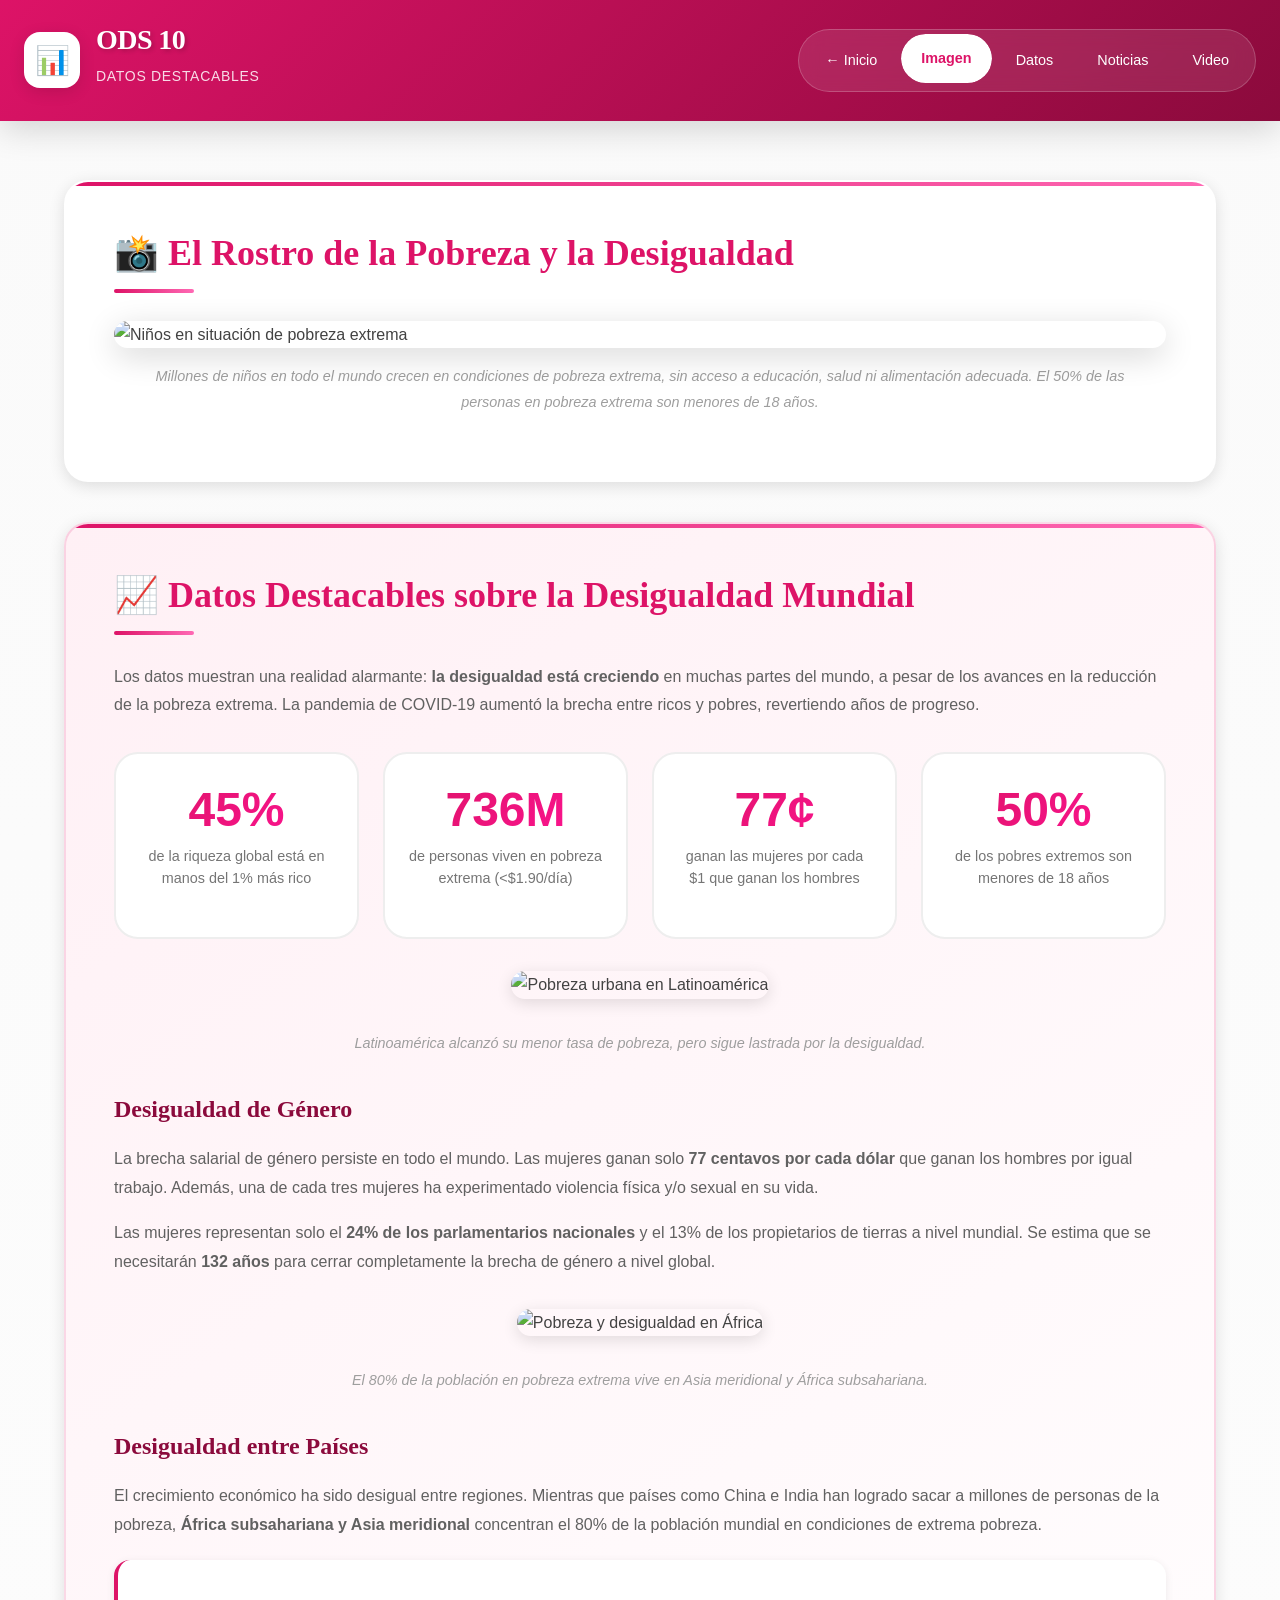
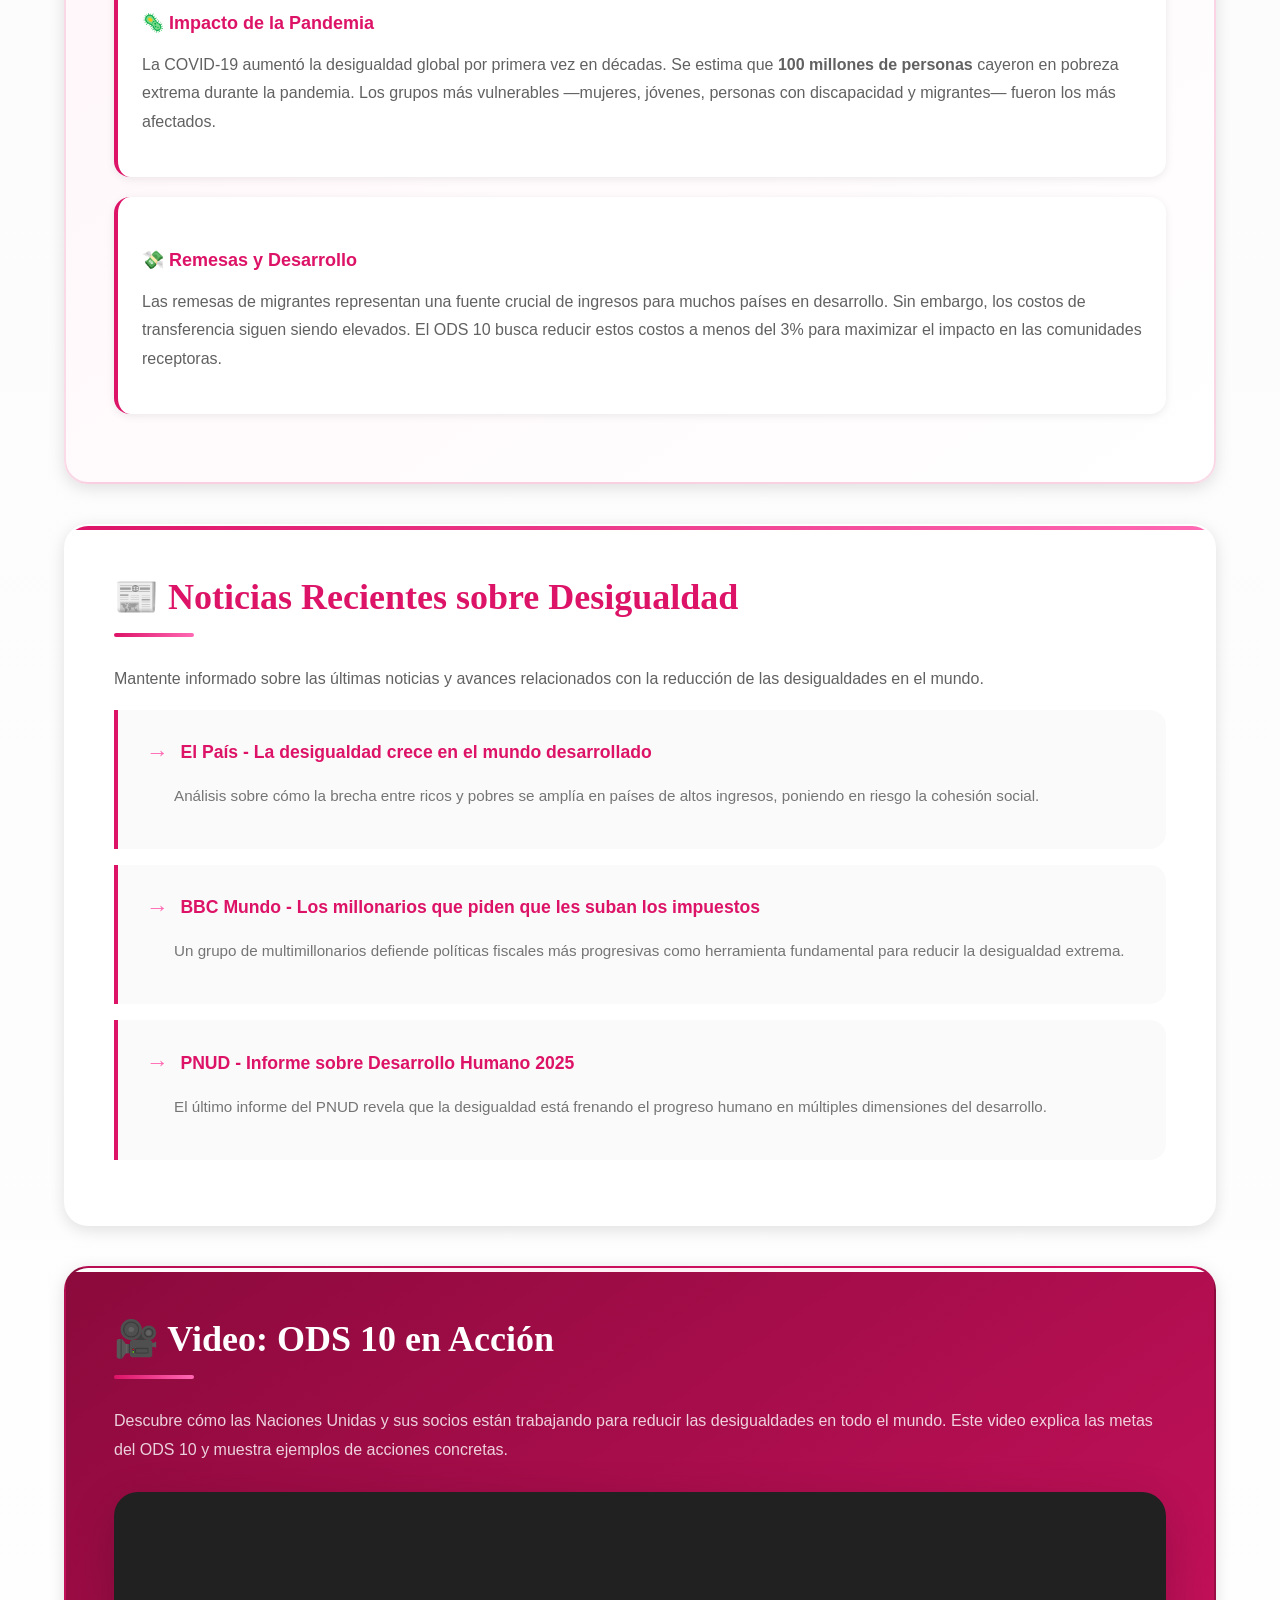
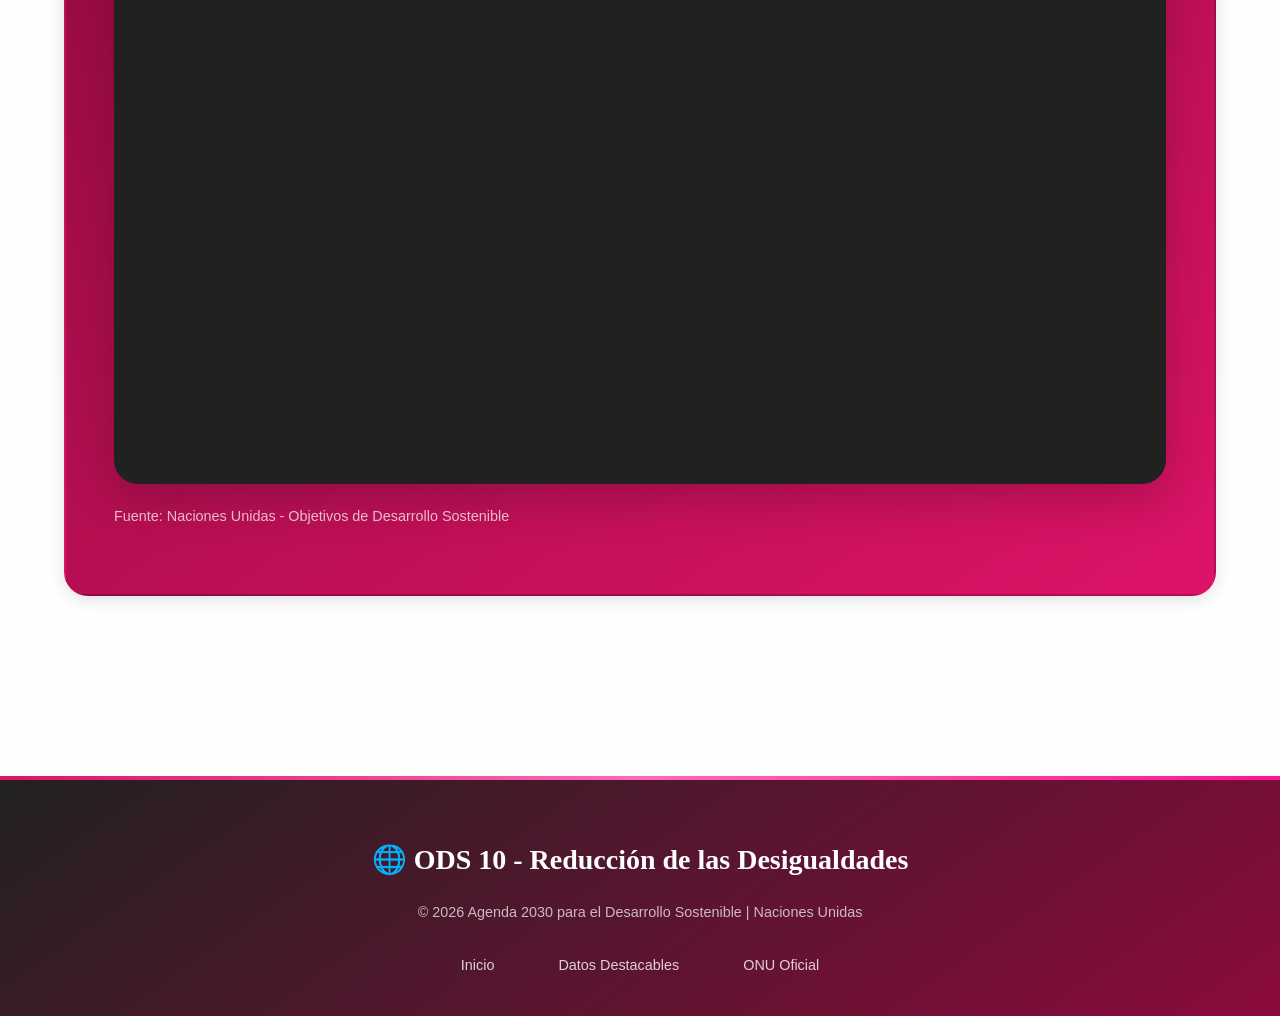
==== commit 10889771: "Add files via upload" ====
--- a/secundaria.html
+++ b/secundaria.html
@@ -9,12 +9,20 @@
     <link rel="icon" href="https://sdgs.un.org/sites/default/files/2020-11/Goal%2010%20-%20sp.png" type="image/png">
 </head>
 <body>
+    <!-- LOADING OVERLAY -->
+    <div class="loading-overlay" id="loading">
+        <div class="loading-spinner"></div>
+    </div>
+
     <!-- HEADER Y NAVEGACIÓN -->
     <header>
         <div class="header-content">
             <div class="logo-section">
-                <h1>ODS 10</h1>
-                <p>Reducción de las Desigualdades</p>
+                <div class="logo-icon">📊</div>
+                <div class="logo-text">
+                    <h1>ODS 10</h1>
+                    <p>Datos Destacables</p>
+                </div>
             </div>
             <nav>
                 <ul>
@@ -31,13 +39,15 @@
     <!-- CONTENIDO PRINCIPAL -->
     <main>
         <!-- CONTENEDOR 1: IMAGEN FOTOGRÁFICA -->
-        <section id="imagen" class="contenedor">
+        <section id="imagen" class="contenedor animate-on-scroll">
             <h2>📸 El Rostro de la Pobreza y la Desigualdad</h2>
-            <img 
-                src="https://www.nuevarevista.net/wp-content/uploads/2017/07/image-75-min-1-848x484.jpg" 
-                alt="Niños en situación de pobreza extrema" 
-                class="imagen-principal"
-            >
+            <div class="imagen-wrapper">
+                <img 
+                    src="https://www.nuevarevista.net/wp-content/uploads/2017/07/image-75-min-1-848x484.jpg" 
+                    alt="Niños en situación de pobreza extrema" 
+                    class="imagen-principal"
+                >
+            </div>
             <p class="imagen-caption">
                 Millones de niños en todo el mundo crecen en condiciones de pobreza extrema, sin acceso a educación, 
                 salud ni alimentación adecuada. El 50% de las personas en pobreza extrema son menores de 18 años.
@@ -45,7 +55,7 @@
         </section>
 
         <!-- CONTENEDOR 2: DATOS DESTACABLES -->
-        <section id="datos" class="contenedor contenedor-destacado">
+        <section id="datos" class="contenedor contenedor-destacado animate-on-scroll">
             <h2>📈 Datos Destacables sobre la Desigualdad Mundial</h2>
             
             <p>
@@ -56,19 +66,19 @@
 
             <!-- Tarjetas de datos -->
             <div class="datos-grid">
-                <div class="dato-card">
+                <div class="dato-card animate-on-scroll stagger-1">
                     <span class="dato-numero">45%</span>
                     <p class="dato-label">de la riqueza global está en manos del 1% más rico</p>
                 </div>
-                <div class="dato-card">
+                <div class="dato-card animate-on-scroll stagger-2">
                     <span class="dato-numero">736M</span>
                     <p class="dato-label">de personas viven en pobreza extrema (&lt;$1.90/día)</p>
                 </div>
-                <div class="dato-card">
+                <div class="dato-card animate-on-scroll stagger-3">
                     <span class="dato-numero">77¢</span>
                     <p class="dato-label">ganan las mujeres por cada $1 que ganan los hombres</p>
                 </div>
-                <div class="dato-card">
+                <div class="dato-card animate-on-scroll stagger-4">
                     <span class="dato-numero">50%</span>
                     <p class="dato-label">de los pobres extremos son menores de 18 años</p>
                 </div>
@@ -76,11 +86,12 @@
 
             <!-- Primera imagen en medio del texto -->
             <div class="galeria-imagenes">
-                <img 
-                    src="https://imagenes.elpais.com/resizer/v2/VLRN6U6D3BFIPLOQR5TU2Z4ZPA.jpg?auth=4eba540f303e68d9f0b34b5f101a10c4402f15ec1561a8bcf3473ba0f8e0c3d2&width=1200" 
-                    alt="Pobreza urbana en Latinoamérica" 
-                    class="imagen-secundaria"
-                >
+                <div class="imagen-card animate-on-scroll stagger-1">
+                    <img 
+                        src="https://imagenes.elpais.com/resizer/v2/VLRN6U6D3BFIPLOQR5TU2Z4ZPA.jpg?auth=4eba540f303e68d9f0b34b5f101a10c4402f15ec1561a8bcf3473ba0f8e0c3d2&width=1200" 
+                        alt="Pobreza urbana en Latinoamérica"
+                    >
+                </div>
             </div>
             <p class="imagen-caption">Latinoamérica alcanzó su menor tasa de pobreza, pero sigue lastrada por la desigualdad.</p>
 
@@ -98,11 +109,12 @@
 
             <!-- Segunda imagen en medio del texto -->
             <div class="galeria-imagenes">
-                <img 
-                    src="https://www.codespa.org/app/uploads/lo-que-no-sabias-2015-pobreza-y-desigualdad.jpg" 
-                    alt="Pobreza y desigualdad en África" 
-                    class="imagen-secundaria"
-                >
+                <div class="imagen-card animate-on-scroll stagger-2">
+                    <img 
+                        src="https://www.codespa.org/app/uploads/lo-que-no-sabias-2015-pobreza-y-desigualdad.jpg" 
+                        alt="Pobreza y desigualdad en África"
+                    >
+                </div>
             </div>
             <p class="imagen-caption">El 80% de la población en pobreza extrema vive en Asia meridional y África subsahariana.</p>
 
@@ -113,23 +125,27 @@
                 de la población mundial en condiciones de extrema pobreza.
             </p>
 
-            <h3>Impacto de la Pandemia</h3>
-            <p>
-                La COVID-19 aumentó la desigualdad global por primera vez en décadas. Se estima que <strong>100 millones de personas</strong> 
-                cayeron en pobreza extrema durante la pandemia. Los grupos más vulnerables —mujeres, jóvenes, personas con discapacidad 
-                y migrantes— fueron los más afectados.
-            </p>
-
-            <h3>Remesas y Desarrollo</h3>
-            <p>
-                Las remesas de migrantes representan una fuente crucial de ingresos para muchos países en desarrollo. 
-                Sin embargo, los costos de transferencia siguen siendo elevados. El ODS 10 busca reducir estos costos 
-                a menos del 3% para maximizar el impacto en las comunidades receptoras.
-            </p>
+            <div class="meta-item animate-on-scroll stagger-3">
+                <h4>🦠 Impacto de la Pandemia</h4>
+                <p>
+                    La COVID-19 aumentó la desigualdad global por primera vez en décadas. Se estima que <strong>100 millones de personas</strong> 
+                    cayeron en pobreza extrema durante la pandemia. Los grupos más vulnerables —mujeres, jóvenes, personas con discapacidad 
+                    y migrantes— fueron los más afectados.
+                </p>
+            </div>
+
+            <div class="meta-item animate-on-scroll stagger-4">
+                <h4>💸 Remesas y Desarrollo</h4>
+                <p>
+                    Las remesas de migrantes representan una fuente crucial de ingresos para muchos países en desarrollo. 
+                    Sin embargo, los costos de transferencia siguen siendo elevados. El ODS 10 busca reducir estos costos 
+                    a menos del 3% para maximizar el impacto en las comunidades receptoras.
+                </p>
+            </div>
         </section>
 
         <!-- CONTENEDOR 3: LISTA DE NOTICIAS -->
-        <section id="noticias" class="contenedor">
+        <section id="noticias" class="contenedor animate-on-scroll">
             <h2>📰 Noticias Recientes sobre Desigualdad</h2>
             <p>
                 Mantente informado sobre las últimas noticias y avances relacionados con la reducción de las desigualdades 
@@ -137,7 +153,7 @@
             </p>
             
             <ul class="lista-recursos">
-                <li>
+                <li class="animate-on-scroll stagger-1">
                     <a href="https://elpais.com/economia/2025-12-15/la-desigualdad-crece-en-el-mundo-desarrollado.html" target="_blank" rel="noopener noreferrer">
                         El País - La desigualdad crece en el mundo desarrollado
                     </a>
@@ -146,7 +162,7 @@
                         poniendo en riesgo la cohesión social.
                     </p>
                 </li>
-                <li>
+                <li class="animate-on-scroll stagger-2">
                     <a href="https://www.bbc.com/mundo/noticias-60567890" target="_blank" rel="noopener noreferrer">
                         BBC Mundo - Los millonarios que piden que les suban los impuestos
                     </a>
@@ -155,7 +171,7 @@
                         fundamental para reducir la desigualdad extrema.
                     </p>
                 </li>
-                <li>
+                <li class="animate-on-scroll stagger-3">
                     <a href="https://www.undp.org/es/press-releases/2025/informe-desarrollo-humano-desigualdad" target="_blank" rel="noopener noreferrer">
                         PNUD - Informe sobre Desarrollo Humano 2025
                     </a>
@@ -168,21 +184,23 @@
         </section>
 
         <!-- CONTENEDOR 4: VIDEO -->
-        <section id="video" class="contenedor contenedor-oscuro">
+        <section id="video" class="contenedor contenedor-oscuro animate-on-scroll">
             <h2>🎥 Video: ODS 10 en Acción</h2>
-            <p style="margin-bottom: 25px; opacity: 0.9;">
+            <p style="margin-bottom: 28px; opacity: 0.9;">
                 Descubre cómo las Naciones Unidas y sus socios están trabajando para reducir las desigualdades 
                 en todo el mundo. Este video explica las metas del ODS 10 y muestra ejemplos de acciones concretas.
             </p>
-            <div class="video-container">
-                <iframe 
-                    src="https://www.youtube.com/embed/PRMpnC3jHMw" 
-                    title="Video ODS 10 - Reducción de las Desigualdades" 
-                    allow="accelerometer; autoplay; clipboard-write; encrypted-media; gyroscope; picture-in-picture" 
-                    allowfullscreen>
-                </iframe>
-            </div>
-            <p style="margin-top: 20px; opacity: 0.9; font-size: 0.9rem;">
+            <div class="video-wrapper">
+                <div class="video-container">
+                    <iframe 
+                        src="https://www.youtube.com/embed/0XTBYMfZyrM" 
+                        title="Video ODS 10 - Reducción de las Desigualdades" 
+                        allow="accelerometer; autoplay; clipboard-write; encrypted-media; gyroscope; picture-in-picture" 
+                        allowfullscreen>
+                    </iframe>
+                </div>
+            </div>
+            <p class="video-caption">
                 Fuente: Naciones Unidas - Objetivos de Desarrollo Sostenible
             </p>
         </section>
@@ -202,5 +220,78 @@
             </div>
         </div>
     </footer>
+
+    <!-- SCROLL TO TOP BUTTON -->
+    <button class="scroll-top" id="scrollTop" aria-label="Volver arriba">
+        <svg xmlns="http://www.w3.org/2000/svg" width="24" height="24" viewBox="0 0 24 24" fill="none" stroke="currentColor" stroke-width="2" stroke-linecap="round" stroke-linejoin="round">
+            <path d="M18 15l-6-6-6 6"/>
+        </svg>
+    </button>
+
+    <!-- SCRIPTS -->
+    <script>
+        // Loading animation
+        window.addEventListener('load', () => {
+            setTimeout(() => {
+                document.getElementById('loading').classList.add('hidden');
+            }, 500);
+        });
+
+        // Scroll animations
+        const observerOptions = {
+            root: null,
+            rootMargin: '0px',
+            threshold: 0.1
+        };
+
+        const observer = new IntersectionObserver((entries) => {
+            entries.forEach(entry => {
+                if (entry.isIntersecting) {
+                    entry.target.classList.add('visible');
+                }
+            });
+        }, observerOptions);
+
+        document.querySelectorAll('.animate-on-scroll, .contenedor').forEach(el => {
+            observer.observe(el);
+        });
+
+        // Scroll to top button
+        const scrollTopBtn = document.getElementById('scrollTop');
+        
+        window.addEventListener('scroll', () => {
+            if (window.scrollY > 500) {
+                scrollTopBtn.classList.add('visible');
+            } else {
+                scrollTopBtn.classList.remove('visible');
+            }
+        });
+
+        scrollTopBtn.addEventListener('click', () => {
+            window.scrollTo({ top: 0, behavior: 'smooth' });
+        });
+
+        // Active nav link
+        const sections = document.querySelectorAll('section[id]');
+        const navLinks = document.querySelectorAll('nav ul li a');
+
+        window.addEventListener('scroll', () => {
+            let current = '';
+            sections.forEach(section => {
+                const sectionTop = section.offsetTop;
+                const sectionHeight = section.clientHeight;
+                if (scrollY >= sectionTop - 200) {
+                    current = section.getAttribute('id');
+                }
+            });
+
+            navLinks.forEach(link => {
+                link.classList.remove('active');
+                if (link.getAttribute('href') === '#' + current) {
+                    link.classList.add('active');
+                }
+            });
+        });
+    </script>
 </body>
 </html>
--- a/styles.css
+++ b/styles.css
@@ -1,290 +1,720 @@
 /* ============================================
    ODS 10 - REDUCCIÓN DE LAS DESIGUALDADES
-   Estilos Profesionales 2026
-   ============================================ */
-
-/* Reset y Base */
-* {
+   DISEÑO PREMIUM 2026 - By Expert Designer
+   ============================================ */
+
+/* ============================================
+   RESET & BASE
+   ============================================ */
+*, *::before, *::after {
     margin: 0;
     padding: 0;
     box-sizing: border-box;
 }
 
 :root {
-    /* Colores ODS 10 */
+    /* Colores ODS 10 - Paleta Premium */
     --ods10-primary: #DD1367;
-    --ods10-secondary: #FF8CB3;
-    --ods10-light: #FCE4EC;
-    --ods10-dark: #880E4F;
-    
-    /* Colores neutros */
-    --color-white: #FFFFFF;
-    --color-light: #F8F9FA;
-    --color-gray-light: #E9ECEF;
-    --color-gray: #6C757D;
-    --color-dark: #212529;
+    --ods10-secondary: #FF69B4;
+    --ods10-light: #FFF0F5;
+    --ods10-dark: #8B0A3C;
+    --ods10-accent: #FF1493;
+    
+    /* Colores Neutros Premium */
+    --white: #FFFFFF;
+    --gray-50: #FAFAFA;
+    --gray-100: #F5F5F5;
+    --gray-200: #EEEEEE;
+    --gray-300: #E0E0E0;
+    --gray-400: #BDBDBD;
+    --gray-500: #9E9E9E;
+    --gray-600: #757575;
+    --gray-700: #616161;
+    --gray-800: #424242;
+    --gray-900: #212121;
     
     /* Tipografía */
-    --font-primary: 'Segoe UI', Tahoma, Geneva, Verdana, sans-serif;
-    --font-heading: 'Georgia', 'Times New Roman', serif;
-    
-    /* Sombras */
-    --shadow-sm: 0 2px 4px rgba(0,0,0,0.1);
-    --shadow-md: 0 4px 12px rgba(0,0,0,0.15);
-    --shadow-lg: 0 8px 24px rgba(0,0,0,0.2);
-    
-    /* Bordes redondeados */
+    --font-display: 'Playfair Display', Georgia, serif;
+    --font-body: 'Inter', -apple-system, BlinkMacSystemFont, 'Segoe UI', Roboto, sans-serif;
+    
+    /* Sombras Premium */
+    --shadow-xs: 0 1px 2px rgba(0,0,0,0.04);
+    --shadow-sm: 0 2px 8px rgba(0,0,0,0.08);
+    --shadow-md: 0 4px 16px rgba(0,0,0,0.12);
+    --shadow-lg: 0 8px 32px rgba(0,0,0,0.16);
+    --shadow-xl: 0 16px 48px rgba(0,0,0,0.20);
+    --shadow-glow: 0 0 40px rgba(221, 19, 103, 0.3);
+    
+    /* Bordes */
     --radius-sm: 8px;
-    --radius-md: 12px;
-    --radius-lg: 20px;
+    --radius-md: 16px;
+    --radius-lg: 24px;
+    --radius-xl: 32px;
+    --radius-full: 9999px;
+    
+    /* Transiciones */
+    --transition-fast: 0.15s cubic-bezier(0.4, 0, 0.2, 1);
+    --transition-base: 0.3s cubic-bezier(0.4, 0, 0.2, 1);
+    --transition-slow: 0.5s cubic-bezier(0.4, 0, 0.2, 1);
+    --transition-bounce: 0.5s cubic-bezier(0.68, -0.55, 0.265, 1.55);
+}
+
+/* Import Google Fonts */
+@import url('https://fonts.googleapis.com/css2?family=Inter:wght@300;400;500;600;700;800&family=Playfair+Display:wght@400;500;600;700&display=swap');
+
+html {
+    scroll-behavior: smooth;
+    font-size: 16px;
 }
 
 body {
-    font-family: var(--font-primary);
-    background: linear-gradient(135deg, #f5f7fa 0%, #e4e8ec 100%);
-    color: var(--color-dark);
+    font-family: var(--font-body);
+    background: linear-gradient(180deg, var(--gray-50) 0%, var(--white) 100%);
+    color: var(--gray-800);
     line-height: 1.7;
     min-height: 100vh;
-}
-
-/* ============================================
-   HEADER Y NAVEGACIÓN
+    overflow-x: hidden;
+}
+
+/* ============================================
+   ANIMACIONES KEYFRAMES
+   ============================================ */
+@keyframes fadeInUp {
+    from {
+        opacity: 0;
+        transform: translateY(40px);
+    }
+    to {
+        opacity: 1;
+        transform: translateY(0);
+    }
+}
+
+@keyframes fadeInDown {
+    from {
+        opacity: 0;
+        transform: translateY(-30px);
+    }
+    to {
+        opacity: 1;
+        transform: translateY(0);
+    }
+}
+
+@keyframes fadeInLeft {
+    from {
+        opacity: 0;
+        transform: translateX(-40px);
+    }
+    to {
+        opacity: 1;
+        transform: translateX(0);
+    }
+}
+
+@keyframes fadeInRight {
+    from {
+        opacity: 0;
+        transform: translateX(40px);
+    }
+    to {
+        opacity: 1;
+        transform: translateX(0);
+    }
+}
+
+@keyframes scaleIn {
+    from {
+        opacity: 0;
+        transform: scale(0.9);
+    }
+    to {
+        opacity: 1;
+        transform: scale(1);
+    }
+}
+
+@keyframes slideIn {
+    from {
+        opacity: 0;
+        transform: translateX(-100%);
+    }
+    to {
+        opacity: 1;
+        transform: translateX(0);
+    }
+}
+
+@keyframes pulse {
+    0%, 100% {
+        transform: scale(1);
+    }
+    50% {
+        transform: scale(1.05);
+    }
+}
+
+@keyframes float {
+    0%, 100% {
+        transform: translateY(0);
+    }
+    50% {
+        transform: translateY(-10px);
+    }
+}
+
+@keyframes shimmer {
+    0% {
+        background-position: -200% 0;
+    }
+    100% {
+        background-position: 200% 0;
+    }
+}
+
+@keyframes gradientShift {
+    0% {
+        background-position: 0% 50%;
+    }
+    50% {
+        background-position: 100% 50%;
+    }
+    100% {
+        background-position: 0% 50%;
+    }
+}
+
+@keyframes borderGlow {
+    0%, 100% {
+        box-shadow: 0 0 5px var(--ods10-primary), 0 0 10px var(--ods10-primary);
+    }
+    50% {
+        box-shadow: 0 0 20px var(--ods10-primary), 0 0 30px var(--ods10-secondary);
+    }
+}
+
+@keyframes numberCount {
+    from {
+        opacity: 0;
+        transform: translateY(20px);
+    }
+    to {
+        opacity: 1;
+        transform: translateY(0);
+    }
+}
+
+/* ============================================
+   HEADER PREMIUM
    ============================================ */
 header {
-    background: linear-gradient(135deg, var(--ods10-primary) 0%, var(--ods10-dark) 100%);
-    padding: 20px 0;
+    background: linear-gradient(135deg, var(--ods10-primary) 0%, var(--ods10-dark) 50%, var(--ods10-accent) 100%);
+    background-size: 200% 200%;
+    animation: gradientShift 8s ease infinite;
+    padding: 0;
+    position: fixed;
+    top: 0;
+    left: 0;
+    right: 0;
+    z-index: 1000;
     box-shadow: var(--shadow-lg);
-    position: sticky;
-    top: 0;
-    z-index: 1000;
+    backdrop-filter: blur(20px);
+    -webkit-backdrop-filter: blur(20px);
 }
 
 .header-content {
-    max-width: 1200px;
+    max-width: 1400px;
     margin: 0 auto;
-    padding: 0 20px;
+    padding: 16px 24px;
+    display: flex;
+    align-items: center;
+    justify-content: space-between;
+    gap: 24px;
 }
 
 .logo-section {
-    text-align: center;
-    margin-bottom: 15px;
-}
-
-.logo-section h1 {
-    color: var(--color-white);
-    font-family: var(--font-heading);
-    font-size: 2.2rem;
-    text-shadow: 2px 2px 4px rgba(0,0,0,0.3);
-}
-
-.logo-section p {
-    color: var(--ods10-light);
-    font-size: 1rem;
-    margin-top: 5px;
-}
-
-/* Menú de Navegación */
+    display: flex;
+    align-items: center;
+    gap: 16px;
+    animation: fadeInDown 0.8s ease-out;
+}
+
+.logo-icon {
+    width: 56px;
+    height: 56px;
+    background: var(--white);
+    border-radius: var(--radius-md);
+    display: flex;
+    align-items: center;
+    justify-content: center;
+    font-size: 28px;
+    box-shadow: var(--shadow-md);
+    transition: var(--transition-base);
+}
+
+.logo-icon:hover {
+    transform: rotate(10deg) scale(1.1);
+    box-shadow: var(--shadow-glow);
+}
+
+.logo-text h1 {
+    font-family: var(--font-display);
+    color: var(--white);
+    font-size: 1.75rem;
+    font-weight: 700;
+    letter-spacing: -0.02em;
+    text-shadow: 2px 2px 4px rgba(0,0,0,0.2);
+}
+
+.logo-text p {
+    color: rgba(255,255,255,0.85);
+    font-size: 0.875rem;
+    font-weight: 500;
+    letter-spacing: 0.05em;
+    text-transform: uppercase;
+}
+
+/* ============================================
+   NAVEGACIÓN PREMIUM
+   ============================================ */
 nav {
-    background: rgba(255,255,255,0.15);
-    border-radius: var(--radius-lg);
-    padding: 10px;
+    background: rgba(255,255,255,0.1);
+    border-radius: var(--radius-full);
+    padding: 6px;
     backdrop-filter: blur(10px);
+    border: 1px solid rgba(255,255,255,0.2);
+    animation: fadeInDown 0.8s ease-out 0.2s both;
 }
 
 nav ul {
     list-style: none;
     display: flex;
-    justify-content: center;
-    flex-wrap: wrap;
-    gap: 10px;
+    gap: 4px;
 }
 
 nav ul li a {
     display: block;
-    padding: 12px 24px;
-    color: var(--color-white);
+    padding: 12px 20px;
+    color: var(--white);
     text-decoration: none;
+    font-weight: 500;
+    font-size: 0.9rem;
+    border-radius: var(--radius-full);
+    transition: var(--transition-base);
+    position: relative;
+    overflow: hidden;
+}
+
+nav ul li a::before {
+    content: '';
+    position: absolute;
+    top: 0;
+    left: 0;
+    right: 0;
+    bottom: 0;
+    background: var(--white);
+    transform: scaleX(0);
+    transform-origin: right;
+    transition: transform 0.4s cubic-bezier(0.4, 0, 0.2, 1);
+    border-radius: var(--radius-full);
+    z-index: -1;
+}
+
+nav ul li a:hover::before,
+nav ul li a.active::before {
+    transform: scaleX(1);
+    transform-origin: left;
+}
+
+nav ul li a:hover,
+nav ul li a.active {
+    color: var(--ods10-primary);
+    transform: translateY(-2px);
+}
+
+nav ul li a.active {
     font-weight: 600;
-    border-radius: var(--radius-md);
-    transition: all 0.3s ease;
-    border: 2px solid transparent;
-}
-
-nav ul li a:hover {
-    background: var(--color-white);
-    color: var(--ods10-primary);
-    border-color: var(--color-white);
-    transform: translateY(-2px);
-    box-shadow: var(--shadow-md);
-}
-
-nav ul li a.active {
-    background: var(--color-white);
-    color: var(--ods10-primary);
-    border-color: var(--ods10-secondary);
-}
-
-/* ============================================
-   CONTENEDORES PRINCIPALES
+}
+
+/* ============================================
+   MAIN CONTENT
    ============================================ */
 main {
     max-width: 1200px;
     margin: 0 auto;
-    padding: 40px 20px;
-}
-
-/* Contenedor base - requisitos: fondo, borde, padding, márgenes */
+    padding: 140px 24px 60px;
+}
+
+/* ============================================
+   CONTENEDORES PREMIUM
+   ============================================ */
 .contenedor {
-    background: var(--color-white);
-    border: 3px solid var(--ods10-primary);
+    background: var(--white);
+    border: 2px solid transparent;
     border-radius: var(--radius-lg);
-    padding: 35px;
-    margin: 30px 0;
+    padding: 48px;
+    margin: 40px 0;
     box-shadow: var(--shadow-md);
-    transition: all 0.3s ease;
+    transition: all 0.4s cubic-bezier(0.4, 0, 0.2, 1);
+    position: relative;
+    overflow: hidden;
+    opacity: 0;
+    transform: translateY(40px);
+}
+
+.contenedor.visible {
+    opacity: 1;
+    transform: translateY(0);
+}
+
+.contenedor::before {
+    content: '';
+    position: absolute;
+    top: 0;
+    left: 0;
+    right: 0;
+    height: 4px;
+    background: linear-gradient(90deg, var(--ods10-primary), var(--ods10-secondary), var(--ods10-accent));
+    background-size: 200% 100%;
+    animation: gradientShift 3s linear infinite;
 }
 
 .contenedor:hover {
-    box-shadow: var(--shadow-lg);
-    transform: translateY(-3px);
-}
-
-/* Variantes de contenedores */
+    transform: translateY(-8px);
+    box-shadow: var(--shadow-xl);
+    border-color: var(--ods10-secondary);
+}
+
 .contenedor-destacado {
-    background: linear-gradient(145deg, var(--ods10-light) 0%, var(--color-white) 100%);
-    border-color: var(--ods10-secondary);
+    background: linear-gradient(145deg, var(--ods10-light) 0%, var(--white) 100%);
+    border-color: rgba(221, 19, 103, 0.15);
+}
+
+.contenedor-destacado:hover {
+    border-color: var(--ods10-primary);
 }
 
 .contenedor-oscuro {
-    background: linear-gradient(135deg, var(--ods10-dark) 0%, var(--ods10-primary) 100%);
-    border-color: var(--ods10-dark);
-    color: var(--color-white);
+    background: linear-gradient(145deg, var(--ods10-dark) 0%, var(--ods10-primary) 100%);
+    color: var(--white);
+    border-color: transparent;
+}
+
+.contenedor-oscuro::before {
+    background: linear-gradient(90deg, var(--white), var(--ods10-light), var(--white));
 }
 
 .contenedor-oscuro h2,
-.contenedor-oscuro h3 {
-    color: var(--color-white);
-}
-
-/* ============================================
-   TIPOGRAFÍA
+.contenedor-oscuro h3,
+.contenedor-oscuro h4 {
+    color: var(--white);
+}
+
+.contenedor-oscuro p {
+    color: rgba(255,255,255,0.9);
+}
+
+/* ============================================
+   TIPOGRAFÍA PREMIUM
    ============================================ */
 h2 {
-    font-family: var(--font-heading);
+    font-family: var(--font-display);
     color: var(--ods10-primary);
-    font-size: 2rem;
-    margin-bottom: 20px;
-    padding-bottom: 15px;
-    border-bottom: 3px solid var(--ods10-secondary);
+    font-size: 2.25rem;
+    font-weight: 700;
+    margin-bottom: 28px;
+    padding-bottom: 16px;
+    position: relative;
+    line-height: 1.3;
+}
+
+h2::after {
+    content: '';
+    position: absolute;
+    bottom: 0;
+    left: 0;
+    width: 80px;
+    height: 4px;
+    background: linear-gradient(90deg, var(--ods10-primary), var(--ods10-secondary));
+    border-radius: 2px;
+    transition: width 0.4s ease;
+}
+
+.contenedor:hover h2::after {
+    width: 120px;
 }
 
 h3 {
+    font-family: var(--font-display);
     color: var(--ods10-dark);
-    font-size: 1.4rem;
-    margin: 25px 0 15px 0;
+    font-size: 1.5rem;
+    font-weight: 600;
+    margin: 32px 0 16px;
 }
 
 h4 {
     color: var(--ods10-primary);
-    font-size: 1.2rem;
-    margin: 20px 0 10px 0;
+    font-size: 1.125rem;
+    font-weight: 600;
+    margin: 24px 0 12px;
+    display: flex;
+    align-items: center;
+    gap: 10px;
 }
 
 p {
-    margin-bottom: 15px;
-    text-align: justify;
-}
-
-/* ============================================
-   SECCIÓN INTRODUCCIÓN (solo index)
+    margin-bottom: 16px;
+    color: var(--gray-700);
+    line-height: 1.8;
+}
+
+/* ============================================
+   SECCIÓN INTRODUCCIÓN
    ============================================ */
 .introduccion {
     text-align: center;
-    background: linear-gradient(145deg, var(--ods10-light) 0%, var(--color-white) 100%);
+    background: linear-gradient(145deg, var(--ods10-light) 0%, var(--white) 50%, var(--gray-50) 100%);
 }
 
 .introduccion h2 {
     text-align: center;
-    border-bottom: none;
-    position: relative;
 }
 
 .introduccion h2::after {
+    left: 50%;
+    transform: translateX(-50%);
+}
+
+.intro-badge {
+    display: inline-flex;
+    align-items: center;
+    gap: 8px;
+    background: linear-gradient(135deg, var(--ods10-primary), var(--ods10-accent));
+    color: var(--white);
+    padding: 10px 24px;
+    border-radius: var(--radius-full);
+    font-weight: 600;
+    font-size: 0.8rem;
+    letter-spacing: 0.1em;
+    text-transform: uppercase;
+    margin-bottom: 24px;
+    box-shadow: var(--shadow-md);
+    animation: float 3s ease-in-out infinite;
+}
+
+.intro-stats {
+    display: grid;
+    grid-template-columns: repeat(auto-fit, minmax(200px, 1fr));
+    gap: 24px;
+    margin-top: 40px;
+}
+
+.intro-stat-item {
+    background: var(--white);
+    padding: 24px;
+    border-radius: var(--radius-md);
+    box-shadow: var(--shadow-sm);
+    transition: var(--transition-base);
+}
+
+.intro-stat-item:hover {
+    transform: translateY(-4px);
+    box-shadow: var(--shadow-md);
+}
+
+.intro-stat-number {
+    font-size: 2.5rem;
+    font-weight: 800;
+    color: var(--ods10-primary);
+    display: block;
+    line-height: 1;
+}
+
+.intro-stat-label {
+    font-size: 0.875rem;
+    color: var(--gray-600);
+    margin-top: 8px;
+}
+
+/* ============================================
+   IMÁGENES PREMIUM
+   ============================================ */
+.imagen-wrapper {
+    position: relative;
+    overflow: hidden;
+    border-radius: var(--radius-md);
+    box-shadow: var(--shadow-lg);
+    transition: var(--transition-base);
+}
+
+.imagen-wrapper::after {
     content: '';
-    display: block;
-    width: 80px;
-    height: 4px;
-    background: var(--ods10-primary);
-    margin: 15px auto 0;
-    border-radius: 2px;
-}
-
-.intro-badge {
-    display: inline-block;
-    background: var(--ods10-primary);
-    color: white;
-    padding: 8px 25px;
-    border-radius: 25px;
-    font-weight: bold;
-    font-size: 0.9rem;
-    margin-bottom: 20px;
-    box-shadow: var(--shadow-sm);
-}
-
-/* ============================================
-   IMÁGENES
-   ============================================ */
+    position: absolute;
+    top: 0;
+    left: 0;
+    right: 0;
+    bottom: 0;
+    background: linear-gradient(180deg, transparent 60%, rgba(0,0,0,0.4) 100%);
+    opacity: 0;
+    transition: opacity 0.4s ease;
+}
+
+.imagen-wrapper:hover::after {
+    opacity: 1;
+}
+
 .imagen-principal {
     width: 100%;
-    max-width: 900px;
+    height: auto;
+    display: block;
+    transition: transform 0.6s cubic-bezier(0.4, 0, 0.2, 1);
+}
+
+.imagen-wrapper:hover .imagen-principal {
+    transform: scale(1.05);
+}
+
+.imagen-secundaria {
+    width: 100%;
+    max-width: 420px;
     height: auto;
     border-radius: var(--radius-md);
-    box-shadow: var(--shadow-lg);
-    display: block;
-    margin: 0 auto;
-}
-
-.imagen-secundaria {
-    width: 100%;
-    max-width: 450px;
-    height: auto;
-    border-radius: var(--radius-sm);
     box-shadow: var(--shadow-md);
-    margin: 15px;
+    transition: all 0.4s cubic-bezier(0.4, 0, 0.2, 1);
+    position: relative;
+}
+
+.imagen-secundaria:hover {
+    transform: translateY(-8px) scale(1.02);
+    box-shadow: var(--shadow-xl);
 }
 
 .galeria-imagenes {
     display: flex;
     justify-content: center;
     flex-wrap: wrap;
-    gap: 20px;
-    margin: 25px 0;
+    gap: 32px;
+    margin: 32px 0;
+}
+
+.imagen-card {
+    position: relative;
+    overflow: hidden;
+    border-radius: var(--radius-md);
+    box-shadow: var(--shadow-md);
+    transition: var(--transition-base);
+}
+
+.imagen-card:hover {
+    transform: translateY(-8px);
+    box-shadow: var(--shadow-xl);
+}
+
+.imagen-card img {
+    width: 100%;
+    max-width: 420px;
+    height: 280px;
+    object-fit: cover;
+    transition: transform 0.6s ease;
+}
+
+.imagen-card:hover img {
+    transform: scale(1.08);
 }
 
 .imagen-caption {
     text-align: center;
     font-size: 0.9rem;
-    color: var(--color-gray);
-    margin-top: 10px;
+    color: var(--gray-500);
+    margin-top: 16px;
     font-style: italic;
-}
-
-/* ============================================
-   INFOGRAFÍA
-   ============================================ */
-.infografia-container {
+    padding: 0 20px;
+}
+
+/* ============================================
+   INFOGRAFÍA CON BOTÓN DESCARGA
+   ============================================ */
+.infografia-section {
     text-align: center;
+}
+
+.infografia-wrapper {
+    position: relative;
+    display: inline-block;
+    border-radius: var(--radius-lg);
+    overflow: hidden;
+    box-shadow: var(--shadow-xl);
+    transition: var(--transition-base);
+}
+
+.infografia-wrapper:hover {
+    transform: translateY(-4px);
+    box-shadow: var(--shadow-glow);
 }
 
 .infografia {
     max-width: 100%;
     height: auto;
-    border-radius: var(--radius-md);
+    display: block;
+}
+
+.infografia-overlay {
+    position: absolute;
+    top: 0;
+    left: 0;
+    right: 0;
+    bottom: 0;
+    background: rgba(0,0,0,0.6);
+    display: flex;
+    align-items: center;
+    justify-content: center;
+    opacity: 0;
+    transition: opacity 0.4s ease;
+}
+
+.infografia-wrapper:hover .infografia-overlay {
+    opacity: 1;
+}
+
+.btn-descargar {
+    display: inline-flex;
+    align-items: center;
+    gap: 12px;
+    background: var(--white);
+    color: var(--ods10-primary);
+    padding: 16px 32px;
+    border-radius: var(--radius-full);
+    font-weight: 600;
+    font-size: 1rem;
+    text-decoration: none;
     box-shadow: var(--shadow-lg);
-}
-
-/* ============================================
-   LISTAS
+    transition: all 0.3s cubic-bezier(0.4, 0, 0.2, 1);
+    transform: translateY(20px);
+}
+
+.infografia-wrapper:hover .btn-descargar {
+    transform: translateY(0);
+}
+
+.btn-descargar:hover {
+    background: var(--ods10-primary);
+    color: var(--white);
+    transform: scale(1.05);
+    box-shadow: var(--shadow-glow);
+}
+
+.btn-descargar svg {
+    width: 20px;
+    height: 20px;
+    transition: transform 0.3s ease;
+}
+
+.btn-descargar:hover svg {
+    transform: translateY(3px);
+}
+
+/* ============================================
+   LISTAS PREMIUM
    ============================================ */
 .lista-recursos {
     list-style: none;
@@ -292,18 +722,36 @@
 }
 
 .lista-recursos li {
-    background: var(--color-light);
-    border-left: 5px solid var(--ods10-primary);
-    padding: 20px 25px;
-    margin: 15px 0;
-    border-radius: 0 var(--radius-sm) var(--radius-sm) 0;
-    transition: all 0.3s ease;
+    background: var(--gray-50);
+    border-left: 4px solid var(--ods10-primary);
+    padding: 24px 28px;
+    margin: 16px 0;
+    border-radius: 0 var(--radius-md) var(--radius-md) 0;
+    transition: all 0.4s cubic-bezier(0.4, 0, 0.2, 1);
+    position: relative;
+    overflow: hidden;
+}
+
+.lista-recursos li::before {
+    content: '';
+    position: absolute;
+    top: 0;
+    left: 0;
+    width: 0;
+    height: 100%;
+    background: linear-gradient(90deg, var(--ods10-light), transparent);
+    transition: width 0.4s ease;
+    z-index: 0;
+}
+
+.lista-recursos li:hover::before {
+    width: 100%;
 }
 
 .lista-recursos li:hover {
-    background: var(--ods10-light);
     border-left-width: 8px;
-    padding-left: 28px;
+    transform: translateX(8px);
+    box-shadow: var(--shadow-md);
 }
 
 .lista-recursos a {
@@ -313,38 +761,52 @@
     font-size: 1.1rem;
     display: flex;
     align-items: center;
-    gap: 10px;
+    gap: 12px;
+    position: relative;
+    z-index: 1;
+    transition: color 0.3s ease;
 }
 
 .lista-recursos a::before {
     content: '→';
     color: var(--ods10-secondary);
-    font-size: 1.3rem;
+    font-size: 1.4rem;
+    transition: transform 0.3s ease;
+}
+
+.lista-recursos li:hover a::before {
+    transform: translateX(8px);
 }
 
 .lista-recursos a:hover {
     color: var(--ods10-dark);
-    text-decoration: underline;
 }
 
 .lista-recursos .descripcion {
-    color: var(--color-gray);
+    color: var(--gray-600);
     font-size: 0.95rem;
-    margin-top: 8px;
+    margin-top: 10px;
     margin-left: 28px;
-}
-
-/* ============================================
-   VIDEO
-   ============================================ */
+    position: relative;
+    z-index: 1;
+}
+
+/* ============================================
+   VIDEO PREMIUM
+   ============================================ */
+.video-wrapper {
+    position: relative;
+    border-radius: var(--radius-lg);
+    overflow: hidden;
+    box-shadow: var(--shadow-xl);
+}
+
 .video-container {
     position: relative;
     padding-bottom: 56.25%;
     height: 0;
     overflow: hidden;
-    border-radius: var(--radius-md);
-    box-shadow: var(--shadow-lg);
-    background: var(--color-dark);
+    background: var(--gray-900);
 }
 
 .video-container iframe {
@@ -356,149 +818,533 @@
     border: none;
 }
 
-/* ============================================
-   DATOS DESTACABLES (tarjetas)
+.video-caption {
+    margin-top: 20px;
+    font-size: 0.9rem;
+    opacity: 0.8;
+}
+
+/* ============================================
+   DATOS DESTACABLES - TARJETAS ANIMADAS
    ============================================ */
 .datos-grid {
     display: grid;
-    grid-template-columns: repeat(auto-fit, minmax(250px, 1fr));
-    gap: 25px;
-    margin: 25px 0;
+    grid-template-columns: repeat(auto-fit, minmax(220px, 1fr));
+    gap: 24px;
+    margin: 32px 0;
 }
 
 .dato-card {
-    background: var(--color-white);
-    border: 2px solid var(--ods10-secondary);
-    border-radius: var(--radius-md);
-    padding: 25px;
+    background: var(--white);
+    border: 2px solid var(--gray-200);
+    border-radius: var(--radius-lg);
+    padding: 32px 24px;
     text-align: center;
-    transition: all 0.3s ease;
+    transition: all 0.4s cubic-bezier(0.4, 0, 0.2, 1);
+    position: relative;
+    overflow: hidden;
+}
+
+.dato-card::before {
+    content: '';
+    position: absolute;
+    top: 0;
+    left: 0;
+    right: 0;
+    height: 4px;
+    background: linear-gradient(90deg, var(--ods10-primary), var(--ods10-secondary));
+    transform: scaleX(0);
+    transition: transform 0.4s ease;
+}
+
+.dato-card:hover::before {
+    transform: scaleX(1);
 }
 
 .dato-card:hover {
     border-color: var(--ods10-primary);
-    transform: scale(1.03);
+    transform: translateY(-8px) scale(1.02);
+    box-shadow: var(--shadow-lg);
+}
+
+.dato-numero {
+    font-size: 3rem;
+    font-weight: 800;
+    background: linear-gradient(135deg, var(--ods10-primary), var(--ods10-accent));
+    -webkit-background-clip: text;
+    -webkit-text-fill-color: transparent;
+    background-clip: text;
+    display: block;
+    line-height: 1;
+    animation: numberCount 0.8s ease-out;
+}
+
+.dato-label {
+    color: var(--gray-600);
+    font-size: 0.9rem;
+    margin-top: 12px;
+    line-height: 1.5;
+}
+
+/* ============================================
+   METAS CON ICONOS
+   ============================================ */
+.meta-item {
+    background: var(--white);
+    border-radius: var(--radius-md);
+    padding: 24px;
+    margin: 20px 0;
+    box-shadow: var(--shadow-sm);
+    border-left: 4px solid var(--ods10-primary);
+    transition: all 0.4s ease;
+}
+
+.meta-item:hover {
+    transform: translateX(8px);
     box-shadow: var(--shadow-md);
-}
-
-.dato-numero {
-    font-size: 2.5rem;
-    font-weight: bold;
-    color: var(--ods10-primary);
-    display: block;
-}
-
-.dato-label {
-    color: var(--color-gray);
+    border-left-width: 6px;
+}
+
+/* ============================================
+   BOTONES
+   ============================================ */
+.btn {
+    display: inline-flex;
+    align-items: center;
+    gap: 10px;
+    padding: 14px 28px;
+    border-radius: var(--radius-full);
+    font-weight: 600;
     font-size: 0.95rem;
-    margin-top: 10px;
-}
-
-/* ============================================
-   FOOTER
+    text-decoration: none;
+    transition: all 0.3s cubic-bezier(0.4, 0, 0.2, 1);
+    cursor: pointer;
+    border: none;
+}
+
+.btn-primary {
+    background: linear-gradient(135deg, var(--ods10-primary), var(--ods10-accent));
+    color: var(--white);
+    box-shadow: var(--shadow-md);
+}
+
+.btn-primary:hover {
+    transform: translateY(-3px);
+    box-shadow: var(--shadow-glow);
+}
+
+/* ============================================
+   FOOTER PREMIUM
    ============================================ */
 footer {
-    background: linear-gradient(135deg, var(--ods10-dark) 0%, var(--ods10-primary) 100%);
-    color: var(--color-white);
-    text-align: center;
-    padding: 30px 20px;
-    margin-top: 40px;
+    background: linear-gradient(145deg, var(--gray-900) 0%, var(--ods10-dark) 100%);
+    color: var(--white);
+    padding: 60px 24px 30px;
+    margin-top: 80px;
+    position: relative;
+}
+
+footer::before {
+    content: '';
+    position: absolute;
+    top: 0;
+    left: 0;
+    right: 0;
+    height: 4px;
+    background: linear-gradient(90deg, var(--ods10-primary), var(--ods10-secondary), var(--ods10-accent));
 }
 
 .footer-content {
     max-width: 1200px;
     margin: 0 auto;
+    text-align: center;
 }
 
 .footer-logo {
-    font-size: 1.5rem;
-    font-weight: bold;
-    margin-bottom: 10px;
+    font-family: var(--font-display);
+    font-size: 1.75rem;
+    font-weight: 700;
+    margin-bottom: 16px;
+    display: flex;
+    align-items: center;
+    justify-content: center;
+    gap: 12px;
 }
 
 .footer-copy {
-    font-size: 0.95rem;
-    opacity: 0.9;
+    font-size: 0.9rem;
+    color: rgba(255,255,255,0.7);
+    margin-bottom: 20px;
 }
 
 .footer-links {
-    margin-top: 15px;
+    display: flex;
+    justify-content: center;
+    gap: 32px;
+    flex-wrap: wrap;
 }
 
 .footer-links a {
-    color: var(--ods10-light);
+    color: rgba(255,255,255,0.8);
     text-decoration: none;
-    margin: 0 15px;
     font-size: 0.9rem;
+    font-weight: 500;
+    padding: 8px 16px;
+    border-radius: var(--radius-full);
+    transition: all 0.3s ease;
+    position: relative;
+}
+
+.footer-links a::after {
+    content: '';
+    position: absolute;
+    bottom: 0;
+    left: 50%;
+    width: 0;
+    height: 2px;
+    background: var(--ods10-secondary);
+    transition: all 0.3s ease;
+    transform: translateX(-50%);
 }
 
 .footer-links a:hover {
-    text-decoration: underline;
-}
-
-/* ============================================
-   RESPONSIVE
-   ============================================ */
+    color: var(--white);
+    background: rgba(255,255,255,0.1);
+}
+
+.footer-links a:hover::after {
+    width: 60%;
+}
+
+/* ============================================
+   SCROLL TO TOP BUTTON
+   ============================================ */
+.scroll-top {
+    position: fixed;
+    bottom: 30px;
+    right: 30px;
+    width: 50px;
+    height: 50px;
+    background: linear-gradient(135deg, var(--ods10-primary), var(--ods10-accent));
+    color: var(--white);
+    border: none;
+    border-radius: 50%;
+    cursor: pointer;
+    display: flex;
+    align-items: center;
+    justify-content: center;
+    box-shadow: var(--shadow-lg);
+    opacity: 0;
+    visibility: hidden;
+    transform: translateY(20px);
+    transition: all 0.3s ease;
+    z-index: 999;
+}
+
+.scroll-top.visible {
+    opacity: 1;
+    visibility: visible;
+    transform: translateY(0);
+}
+
+.scroll-top:hover {
+    transform: translateY(-4px);
+    box-shadow: var(--shadow-glow);
+}
+
+/* ============================================
+   ANIMACIONES AL SCROLL
+   ============================================ */
+.animate-on-scroll {
+    opacity: 0;
+    transform: translateY(40px);
+    transition: all 0.8s cubic-bezier(0.4, 0, 0.2, 1);
+}
+
+.animate-on-scroll.visible {
+    opacity: 1;
+    transform: translateY(0);
+}
+
+.animate-left {
+    opacity: 0;
+    transform: translateX(-60px);
+    transition: all 0.8s cubic-bezier(0.4, 0, 0.2, 1);
+}
+
+.animate-left.visible {
+    opacity: 1;
+    transform: translateX(0);
+}
+
+.animate-right {
+    opacity: 0;
+    transform: translateX(60px);
+    transition: all 0.8s cubic-bezier(0.4, 0, 0.2, 1);
+}
+
+.animate-right.visible {
+    opacity: 1;
+    transform: translateX(0);
+}
+
+.animate-scale {
+    opacity: 0;
+    transform: scale(0.8);
+    transition: all 0.8s cubic-bezier(0.4, 0, 0.2, 1);
+}
+
+.animate-scale.visible {
+    opacity: 1;
+    transform: scale(1);
+}
+
+/* Stagger delays */
+.stagger-1 { transition-delay: 0.1s; }
+.stagger-2 { transition-delay: 0.2s; }
+.stagger-3 { transition-delay: 0.3s; }
+.stagger-4 { transition-delay: 0.4s; }
+.stagger-5 { transition-delay: 0.5s; }
+
+/* ============================================
+   LOADING ANIMATION
+   ============================================ */
+.loading-overlay {
+    position: fixed;
+    top: 0;
+    left: 0;
+    right: 0;
+    bottom: 0;
+    background: var(--white);
+    display: flex;
+    align-items: center;
+    justify-content: center;
+    z-index: 10000;
+    transition: opacity 0.5s ease, visibility 0.5s ease;
+}
+
+.loading-overlay.hidden {
+    opacity: 0;
+    visibility: hidden;
+}
+
+.loading-spinner {
+    width: 60px;
+    height: 60px;
+    border: 4px solid var(--gray-200);
+    border-top-color: var(--ods10-primary);
+    border-radius: 50%;
+    animation: spin 1s linear infinite;
+}
+
+@keyframes spin {
+    to { transform: rotate(360deg); }
+}
+
+/* ============================================
+   RESPONSIVE DESIGN - MOBILE FIRST
+   ============================================ */
+@media (max-width: 1024px) {
+    .header-content {
+        flex-direction: column;
+        gap: 16px;
+        padding: 16px;
+    }
+    
+    nav ul {
+        flex-wrap: wrap;
+        justify-content: center;
+    }
+    
+    nav ul li a {
+        padding: 10px 16px;
+        font-size: 0.85rem;
+    }
+    
+    main {
+        padding-top: 180px;
+    }
+    
+    h2 {
+        font-size: 1.875rem;
+    }
+}
+
 @media (max-width: 768px) {
-    .logo-section h1 {
-        font-size: 1.6rem;
+    .header-content {
+        padding: 12px 16px;
+    }
+    
+    .logo-text h1 {
+        font-size: 1.5rem;
+    }
+    
+    .logo-icon {
+        width: 44px;
+        height: 44px;
+        font-size: 22px;
+    }
+    
+    nav {
+        width: 100%;
     }
     
     nav ul {
-        flex-direction: column;
-        align-items: center;
+        gap: 4px;
     }
     
     nav ul li a {
-        width: 200px;
-        text-align: center;
+        padding: 10px 14px;
+        font-size: 0.8rem;
+    }
+    
+    main {
+        padding: 200px 16px 40px;
     }
     
     .contenedor {
-        padding: 20px;
-        margin: 20px 0;
+        padding: 28px 20px;
+        margin: 24px 0;
     }
     
     h2 {
         font-size: 1.5rem;
     }
     
-    .imagen-secundaria {
-        max-width: 100%;
-        margin: 10px 0;
-    }
-    
-    .galeria-imagenes {
+    h3 {
+        font-size: 1.25rem;
+    }
+    
+    .datos-grid {
+        grid-template-columns: repeat(2, 1fr);
+        gap: 16px;
+    }
+    
+    .dato-card {
+        padding: 20px 16px;
+    }
+    
+    .dato-numero {
+        font-size: 2rem;
+    }
+    
+    .imagen-card img {
+        height: 200px;
+    }
+    
+    .intro-stats {
+        grid-template-columns: 1fr;
+    }
+    
+    .footer-links {
         flex-direction: column;
-        align-items: center;
-    }
-}
-
-/* ============================================
-   ANIMACIONES
-   ============================================ */
-@keyframes fadeIn {
-    from {
-        opacity: 0;
-        transform: translateY(20px);
-    }
-    to {
-        opacity: 1;
-        transform: translateY(0);
-    }
-}
-
-.contenedor {
-    animation: fadeIn 0.6s ease-out;
-}
-
-/* Scroll suave */
-html {
-    scroll-behavior: smooth;
-}
-
-/* Selección de texto */
+        gap: 12px;
+    }
+}
+
+@media (max-width: 480px) {
+    .logo-section {
+        flex-direction: column;
+        gap: 8px;
+    }
+    
+    .logo-text {
+        text-align: center;
+    }
+    
+    nav ul {
+        display: grid;
+        grid-template-columns: repeat(2, 1fr);
+    }
+    
+    nav ul li a {
+        text-align: center;
+        padding: 10px;
+    }
+    
+    main {
+        padding-top: 240px;
+    }
+    
+    .datos-grid {
+        grid-template-columns: 1fr;
+    }
+    
+    .lista-recursos li {
+        padding: 18px 16px;
+    }
+    
+    .lista-recursos .descripcion {
+        margin-left: 0;
+    }
+}
+
+/* ============================================
+   UTILIDADES
+   ============================================ */
+.text-center { text-align: center; }
+.text-left { text-align: left; }
+.text-right { text-align: right; }
+
+.mt-1 { margin-top: 8px; }
+.mt-2 { margin-top: 16px; }
+.mt-3 { margin-top: 24px; }
+.mt-4 { margin-top: 32px; }
+
+.mb-1 { margin-bottom: 8px; }
+.mb-2 { margin-bottom: 16px; }
+.mb-3 { margin-bottom: 24px; }
+.mb-4 { margin-bottom: 32px; }
+
+/* ============================================
+   EFECTOS ESPECIALES
+   ============================================ */
+.glass-effect {
+    background: rgba(255,255,255,0.8);
+    backdrop-filter: blur(10px);
+    -webkit-backdrop-filter: blur(10px);
+}
+
+.gradient-text {
+    background: linear-gradient(135deg, var(--ods10-primary), var(--ods10-accent));
+    -webkit-background-clip: text;
+    -webkit-text-fill-color: transparent;
+    background-clip: text;
+}
+
+.hover-lift {
+    transition: transform 0.3s ease, box-shadow 0.3s ease;
+}
+
+.hover-lift:hover {
+    transform: translateY(-4px);
+    box-shadow: var(--shadow-lg);
+}
+
+/* ============================================
+   SELECCIÓN DE TEXTO
+   ============================================ */
 ::selection {
     background: var(--ods10-secondary);
-    color: var(--ods10-dark);
-}
+    color: var(--white);
+}
+
+/* ============================================
+   SCROLLBAR PERSONALIZADO
+   ============================================ */
+::-webkit-scrollbar {
+    width: 10px;
+}
+
+::-webkit-scrollbar-track {
+    background: var(--gray-100);
+}
+
+::-webkit-scrollbar-thumb {
+    background: linear-gradient(180deg, var(--ods10-primary), var(--ods10-secondary));
+    border-radius: 5px;
+}
+
+::-webkit-scrollbar-thumb:hover {
+    background: var(--ods10-dark);
+}
